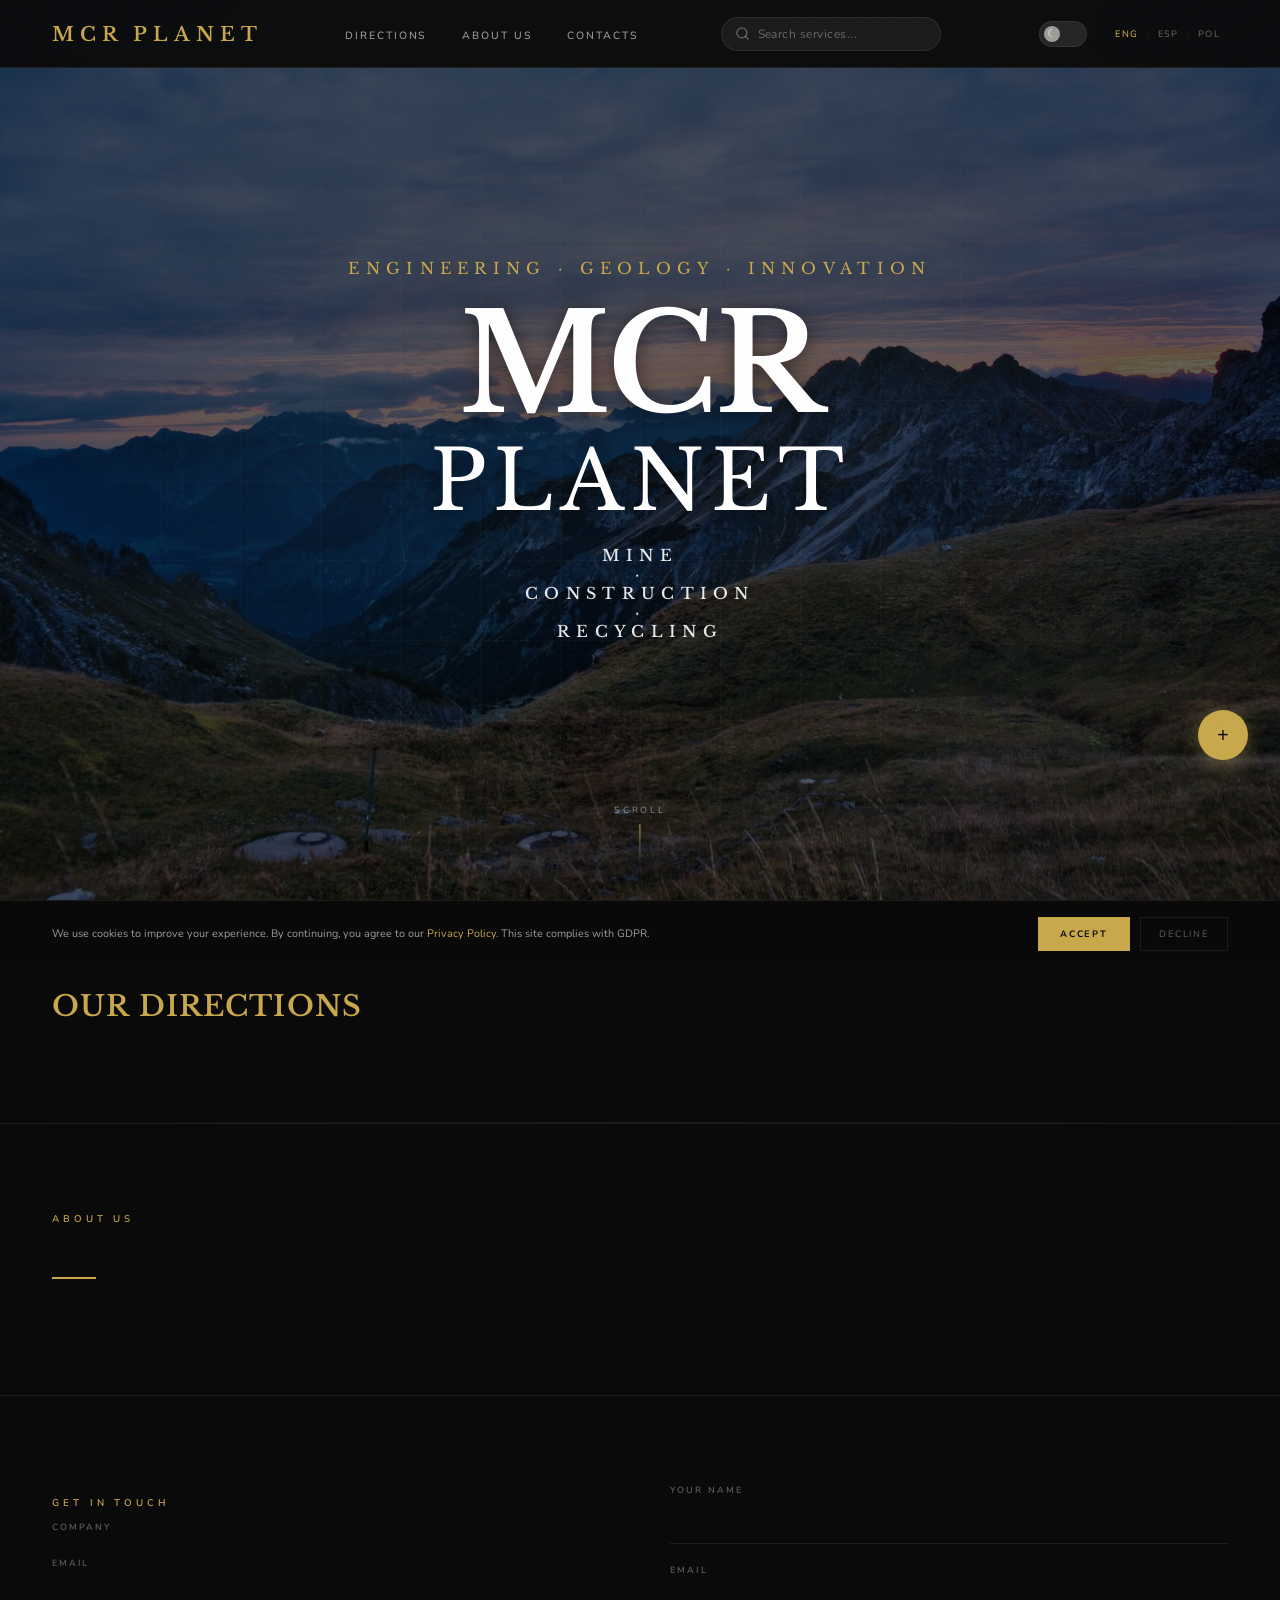
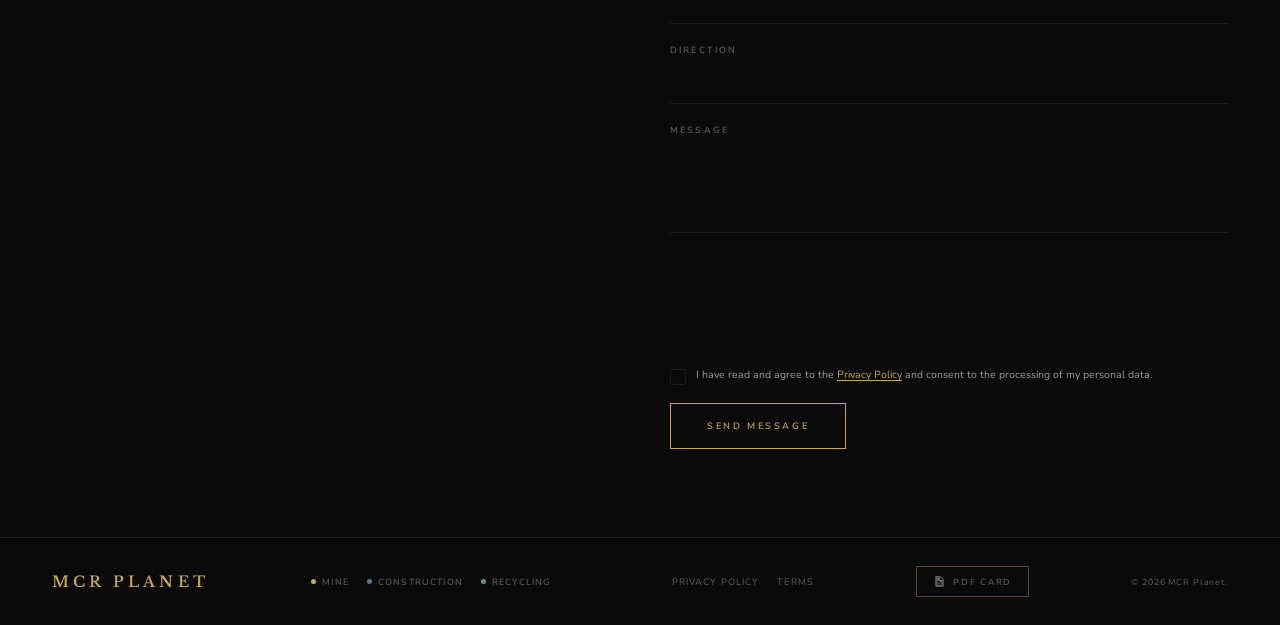
==== index.html @ 006f290e "Add files via upload" ====
<!DOCTYPE html>
<html lang="en">
<head>
<meta charset="UTF-8">
<meta http-equiv="Cache-Control" content="no-cache, no-store, must-revalidate">
<meta http-equiv="Pragma" content="no-cache">
<meta http-equiv="Expires" content="0">
<meta name="viewport" content="width=device-width, initial-scale=1.0, viewport-fit=cover">
<meta name="apple-mobile-web-app-capable" content="yes">
<meta name="apple-mobile-web-app-status-bar-style" content="black-translucent">
<title>MCR Planet</title>
<!-- Шрифты загружаются асинхронно — не блокируют рендер на iOS -->
<link rel="preconnect" href="https://fonts.googleapis.com">
<link rel="preconnect" href="https://fonts.gstatic.com" crossorigin>
<link href="https://fonts.googleapis.com/css2?family=Libre+Baskerville:ital,wght@0,400;0,700;1,400&family=Nunito:wght@300;400;500;600&display=swap" rel="stylesheet" media="print" onload="this.media='all'">
<noscript><link href="https://fonts.googleapis.com/css2?family=Libre+Baskerville:ital,wght@0,400;0,700;1,400&family=Nunito:wght@300;400;500;600&display=swap" rel="stylesheet"></noscript>
<link rel="stylesheet" href="assets/css/base.css">
<link rel="stylesheet" href="assets/css/layout.css">
<link rel="stylesheet" href="assets/css/components.css">
<link rel="stylesheet" href="assets/css/catalog.css">
<!-- EmailJS SDK -->
<script src="https://cdn.jsdelivr.net/npm/@emailjs/browser@4/dist/email.min.js"></script>
<!-- hCaptcha -->
<script src="https://js.hcaptcha.com/1/api.js?render=explicit" async defer></script>
<script>
  /* ════════════════════════════════════════
     EMAILJS — заполни значения после регистрации на emailjs.com
     ════════════════════════════════════════ */
  window.EMAILJS_PUBLIC_KEY  = "8s6hiRnhrL33lHgFf";
  window.EMAILJS_SERVICE_ID  = "service_dwvi4iv";
  window.EMAILJS_TEMPLATE_ID = "template_mfkvkrx";
  if (window.emailjs && window.EMAILJS_PUBLIC_KEY && window.EMAILJS_PUBLIC_KEY.indexOf("YOUR_") !== 0) {
    try { emailjs.init({ publicKey: window.EMAILJS_PUBLIC_KEY }); } catch(e) { console.warn("EmailJS init failed:", e); }
  }

  /* ════════════════════════════════════════
     hCAPTCHA — тестовый ключ (всегда успешен)
     После регистрации на hcaptcha.com замени на свой site key
     ════════════════════════════════════════ */
  window.HCAPTCHA_SITE_KEY = "699834fc-7bba-49e0-9f7c-8b72ee4e9332";

  /* ════════════════════════════════════════
     UMAMI ANALYTICS — заполни после регистрации на cloud.umami.is
     Бесплатный план: 10K просмотров/мес, без cookies, без баннера
     ════════════════════════════════════════ */
  window.UMAMI_WEBSITE_ID = "33d27c48-ad10-4633-a8d8-786235c047bb";
  window.UMAMI_SCRIPT_URL = "https://cloud.umami.is/script.js";
  (function(){
    if (window.UMAMI_WEBSITE_ID && window.UMAMI_WEBSITE_ID.indexOf("YOUR_") !== 0) {
      var sc = document.createElement('script');
      sc.defer = true;
      sc.src = window.UMAMI_SCRIPT_URL;
      sc.setAttribute('data-website-id', window.UMAMI_WEBSITE_ID);
      document.head.appendChild(sc);
    }
  })();
</script>
</head>
<body>

<div id="preloader">
  <div class="pre-letters">
    <span class="pre-letter">M</span>
    <span class="pre-letter">C</span>
    <span class="pre-letter">R</span>
  </div>
  <div class="pre-group">Planet</div>
  <div class="pre-bar"><div class="pre-bar-fill" id="pre-bar-fill"></div></div>
</div>
<div id="cur-dot"></div>
<div id="cur-ring"></div>
<div id="spbar"></div>
<div id="side-nav">
  <div class="sd act" data-t="overview"><span class="sd-lbl">Our Expertise</span></div>
  <div class="sd" data-t="sections"><span class="sd-lbl">Mine · Construction · Recycling</span></div>
  <div class="sd" data-t="about"><span class="sd-lbl">About Us</span></div>
</div>
<button id="btt" aria-label="Top">&#8593;</button>
<div id="toast">Copied!</div>
<div id="loading"><div class="loading-logo">MCR</div></div>

<nav>
  <a class="nav-logo" href="#top" onclick="goToTop(event)">MCR Planet</a>
  <ul class="nav-center">
    <li><a href="#overview" data-i18n="nav.directions">Directions</a></li>
    <li><a href="#about" data-i18n="nav.about">About Us</a></li>
    <li><a href="#contact" data-i18n="nav.contacts">Contacts</a></li>
  </ul>
  <div id="nav-search-wrap">
    <svg id="nav-search-icon" viewBox="0 0 24 24" fill="none" stroke="currentColor" stroke-width="2" stroke-linecap="round" stroke-linejoin="round"><circle cx="11" cy="11" r="8"/><line x1="21" y1="21" x2="16.65" y2="16.65"/></svg>
    <input id="nav-search-input" type="text" data-i18n-placeholder="ui.searchph" placeholder="Search services..." autocomplete="off" spellcheck="false">
    <button id="nav-search-clear" style="display:none">&#215;</button>
  </div>
  <div class="nav-right">
    <label class="theme-switch" title="Toggle theme">
      <input type="checkbox" id="themeCheckbox">
      <div class="theme-track"><div class="theme-thumb" id="themeThumb">&#9790;</div></div>
    </label>
    <div class="nav-lang">
      <button class="lang-btn active" id="btn-en">ENG</button>
      <span class="lang-sep">/</span>
      <button class="lang-btn" id="btn-es">ESP</button>
      <span class="lang-sep">/</span>
      <button class="lang-btn" id="btn-pl">POL</button>
    </div>
  </div>
  <button id="mob-search-btn" aria-label="Search">
    <svg viewBox="0 0 24 24" fill="none" stroke="currentColor" stroke-width="2.2" stroke-linecap="round" stroke-linejoin="round" width="18" height="18"><circle cx="11" cy="11" r="8"/><line x1="21" y1="21" x2="16.65" y2="16.65"/></svg>
  </button>
  <button class="burger" id="burger"><span></span><span></span><span></span></button>
</nav>

<!-- Мобильный поиск оверлей -->
<div id="mob-search-overlay">
  <svg viewBox="0 0 24 24" fill="none" stroke="currentColor" stroke-width="2" stroke-linecap="round" width="16" height="16"><circle cx="11" cy="11" r="8"/><line x1="21" y1="21" x2="16.65" y2="16.65"/></svg>
  <input id="mob-search-field" type="search" placeholder="Search..." autocomplete="off">
  <button id="mob-search-cancel">Cancel</button>
</div>
<div id="mob-search-results"></div>

<div class="mobile-nav" id="mobileNav">
  <a href="#overview" data-i18n="nav.directions">Directions</a>
  <a href="#about" data-i18n="nav.about">About Us</a>
  <a href="#contact" data-i18n="nav.contacts">Contacts</a>
  <div class="mobile-lang">
    <button id="mbtn-en" class="active">ENG</button>
    <button id="mbtn-es">ESP</button>
    <button id="mbtn-pl">POL</button>
  </div>
  <div class="mobile-theme">
    <span class="mobile-theme-label" id="mobileThemeLabel">Dark Mode</span>
    <label class="theme-switch">
      <input type="checkbox" id="mobileThemeCheckbox">
      <div class="theme-track"><div class="theme-thumb" id="mobileThemeThumb">&#9790;</div></div>
    </label>
  </div>
</div>

<div id="top"></div>
<section class="hero">
  <div class="hero-photo" style="background-image:url('media/hero-bg.jpg');"></div><div class="hero-bg"></div><div class="hero-grid"></div><div class="hero-tint" id="hero-tint"></div>
  <p class="hero-tagline" data-i18n="hero.tagline">Engineering &middot; Geology &middot; Innovation</p>
  <h1 class="hero-title">MCR<span class="hero-group">PLANET</span></h1>
  <p class="hero-sub" data-i18n="hero.sub">Mine<br>&middot;<br>Construction<br>&middot;<br>Recycling</p>
  <div class="hero-scroll"><span data-i18n="ui.scroll">Scroll</span><div class="scroll-line"></div></div>
</section>
<section class="overview" id="overview">
  <p class="section-label" data-i18n="ui.directions">Our Directions</p>
  <div class="div-grid" id="divGrid"></div>
</section>
<div class="sep"></div>
<section id="sections"><div id="sectionsContainer"></div>
<section class="about" id="about">
  <div class="about-inner">
    <div class="about-left">
      <p class="section-label" data-i18n="ui.about">About Us</p>
      <h2 class="section-title about-title-size" id="about-title"></h2>
      <div class="about-line"></div>
      <p class="about-text" id="about-p1"></p>
      <p class="about-text" id="about-p2"></p>
      <p class="about-text" id="about-p3"></p>
    </div>
    <div class="about-right" id="about-stats"></div>
  </div>
</section>
<section class="contact" id="contact">
  <div class="contact-inner">
    <div class="contact-info">
      <p class="section-label" data-i18n="ui.contact">Get in Touch</p>
      <h2 class="section-title" id="contact-title"></h2>
      <div class="c-detail"><div class="c-label" data-i18n="ui.company">Company</div><div class="c-val" id="c-company"></div></div>
      <div class="c-detail"><div class="c-label" data-i18n="ui.email">Email</div><div class="c-val" id="c-email"></div></div>

    </div>
    <div class="contact-form-wrap">
      <div class="contact-form">
        <div class="f-field"><label class="f-label" data-i18n="ui.fname">Your Name</label><input class="f-input" type="text" name="from_name" autocomplete="name"></div>
        <div class="f-field"><label class="f-label" data-i18n="ui.femail">Email</label><input class="f-input" type="email" name="from_email" autocomplete="email"></div>
        <div class="f-field"><label class="f-label" data-i18n="ui.fdir">Direction</label><input class="f-input" type="text" name="direction"></div>
        <div class="f-field"><label class="f-label" data-i18n="ui.fmsg">Message</label><textarea class="f-textarea" name="message"></textarea></div>
        <!-- Honeypot для ботов: скрыто стилями -->
        <div style="position:absolute;left:-9999px;width:1px;height:1px;overflow:hidden;" aria-hidden="true"><label>Leave this field empty<input type="text" name="website" tabindex="-1" autocomplete="off"></label></div>
        <!-- hCaptcha -->
        <div class="f-captcha"><div id="hcaptcha-container"></div></div>
        <!-- GDPR consent -->
        <label class="f-consent" id="f-consent-label">
          <input type="checkbox" id="f-consent-cb">
          <span data-i18n="ui.consent">I have read and agree to the <a href="pages/privacy.html" target="_blank">Privacy Policy</a> and consent to the processing of my personal data.</span>
        </label>
        <button class="f-btn" data-i18n="ui.fsend">Send Message</button>
      </div>
    </div>
  </div>
</section>
<footer>
  <div class="f-logo">MCR Planet</div>
  <div class="f-divs">
    <span class="f-div mine">Mine</span>
    <span class="f-div construction" data-i18n="div.construction">Construction</span>
    <span class="f-div recycling" data-i18n="div.recycling">Recycling</span>
  </div>
  <div class="f-legal" style="display:flex;gap:18px;font-family:'Nunito',sans-serif;font-size:.62rem;letter-spacing:.12em;text-transform:uppercase;">
    <a href="pages/privacy.html" data-i18n="footer.privacy" style="color:var(--text-3);text-decoration:none;transition:color .2s;" onmouseover="this.style.color='var(--gold)'" onmouseout="this.style.color='var(--text-3)'">Privacy Policy</a>
    <a href="pages/terms.html" data-i18n="footer.terms" style="color:var(--text-3);text-decoration:none;transition:color .2s;" onmouseover="this.style.color='var(--gold)'" onmouseout="this.style.color='var(--text-3)'">Terms</a>
  </div>
  <button class="pdf-btn" onclick="generatePDF()" title="Download contact card as PDF">
    <svg viewBox="0 0 24 24"><path d="M14 2H6a2 2 0 00-2 2v16a2 2 0 002 2h12a2 2 0 002-2V8l-6-6zm-1 1.5L18.5 9H13V3.5zM8 17h8v1.5H8V17zm0-3h8v1.5H8V14zm0-3h5v1.5H8V11z"/></svg>
    PDF Card
  </button>
  <div class="f-copy">&copy; 2026 MCR Planet.</div>
</footer>

<script src="assets/js/01-translations.js" defer></script>
<script src="assets/js/02-render.js" defer></script>
<script src="assets/js/03-search.js" defer></script>
<script src="assets/js/catalog-data.js" defer></script>
<script src="assets/js/04-catalog.js" defer></script>

<!-- ПОИСК оверлей -->
<div id="search-overlay">
  <div id="search-box">
    <input id="search-input" type="text" placeholder="Search services..." autocomplete="off">
    <div id="search-results"></div>
  </div>
</div>

<!-- ХЛЕБНЫЕ КРОШКИ -->
<div id="breadcrumb">
  <span class="bc-item bc-section-name" id="bc-section"></span>
  <span class="bc-sep">›</span>
  <span class="bc-item bc-current" id="bc-service"></span>
</div>

<!-- МОДАЛЬНОЕ ОКНО -->
<div id="modal-overlay">
  <div id="modal-box">
    <button id="modal-close">✕</button>
    <div id="modal-content">
      <div class="modal-tag" id="modal-tag"></div>
      <h2 class="modal-title" id="modal-title"></h2>
      <p class="modal-desc" id="modal-desc"></p>
      <ul class="modal-points" id="modal-points"></ul>
      <button class="modal-read-more" id="modal-read-more" data-i18n="ui.readmore">Read full section →</button>
    </div>
  </div>
</div>

<!-- COOKIE BANNER -->
<div id="cookie-banner">
  <div id="cookie-text">
    We use cookies to improve your experience. By continuing, you agree to our
    <a href="#">Privacy Policy</a>. This site complies with GDPR.
  </div>
  <div class="cookie-btns">
    <button class="cookie-accept" id="cookie-accept">Accept</button>
    <button class="cookie-decline" id="cookie-decline">Decline</button>
  </div>
</div>

<!-- СОЦСЕТИ + ЗВОНОК FAB -->
<div id="social-fab">
  <a class="fab-btn fab-li" id="fab-li" href="https://linkedin.com/company/YOUR_LINKEDIN" target="_blank" rel="noopener">
    <span class="fab-label">LinkedIn</span>
    <svg viewBox="0 0 24 24"><path d="M20.447 20.452h-3.554v-5.569c0-1.328-.027-3.037-1.852-3.037-1.853 0-2.136 1.445-2.136 2.939v5.667H9.351V9h3.414v1.561h.046c.477-.9 1.637-1.85 3.37-1.85 3.601 0 4.267 2.37 4.267 5.455v6.286zM5.337 7.433a2.062 2.062 0 01-2.063-2.065 2.064 2.064 0 112.063 2.065zm1.782 13.019H3.555V9h3.564v11.452zM22.225 0H1.771C.792 0 0 .774 0 1.729v20.542C0 23.227.792 24 1.771 24h20.451C23.2 24 24 23.227 24 22.271V1.729C24 .774 23.2 0 22.222 0h.003z"/></svg>
  </a>
  <a class="fab-btn fab-fb" id="fab-fb" href="https://facebook.com/YOUR_FACEBOOK" target="_blank" rel="noopener">
    <span class="fab-label">Facebook</span>
    <svg viewBox="0 0 24 24"><path d="M24 12.073c0-6.627-5.373-12-12-12s-12 5.373-12 12c0 5.99 4.388 10.954 10.125 11.854v-8.385H7.078v-3.47h3.047V9.43c0-3.007 1.792-4.669 4.533-4.669 1.312 0 2.686.235 2.686.235v2.953H15.83c-1.491 0-1.956.925-1.956 1.874v2.25h3.328l-.532 3.47h-2.796v8.385C19.612 23.027 24 18.062 24 12.073z"/></svg>
  </a>
  <a class="fab-btn fab-ig" id="fab-ig" href="https://instagram.com/YOUR_INSTAGRAM" target="_blank" rel="noopener">
    <span class="fab-label">Instagram</span>
    <svg viewBox="0 0 24 24"><path d="M12 2.163c3.204 0 3.584.012 4.85.07 3.252.148 4.771 1.691 4.919 4.919.058 1.265.069 1.645.069 4.849 0 3.205-.012 3.584-.069 4.849-.149 3.225-1.664 4.771-4.919 4.919-1.266.058-1.644.07-4.85.07-3.204 0-3.584-.012-4.849-.07-3.26-.149-4.771-1.699-4.919-4.92-.058-1.265-.07-1.644-.07-4.849 0-3.204.013-3.583.07-4.849.149-3.227 1.664-4.771 4.919-4.919 1.266-.057 1.645-.069 4.849-.069zM12 0C8.741 0 8.333.014 7.053.072 2.695.272.273 2.69.073 7.052.014 8.333 0 8.741 0 12c0 3.259.014 3.668.072 4.948.2 4.358 2.618 6.78 6.98 6.98C8.333 23.986 8.741 24 12 24c3.259 0 3.668-.014 4.948-.072 4.354-.2 6.782-2.618 6.979-6.98.059-1.28.073-1.689.073-4.948 0-3.259-.014-3.667-.072-4.947-.196-4.354-2.617-6.78-6.979-6.98C15.668.014 15.259 0 12 0zm0 5.838a6.162 6.162 0 100 12.324 6.162 6.162 0 000-12.324zM12 16a4 4 0 110-8 4 4 0 010 8zm6.406-11.845a1.44 1.44 0 100 2.881 1.44 1.44 0 000-2.881z"/></svg>
  </a>
  <button class="fab-toggle" id="fab-toggle">+</button>
</div>

<!-- КАТАЛОГ OVERLAY -->
<div id="catalog-overlay">
 <div class="cat-nav-bar">
    <!-- Лого — закрывает каталог и возвращает наверх -->
    <button class="nav-logo" id="cat-logo-btn" onclick="hideCatalog(); setTimeout(function(){ window.scrollTo(0,0); }, 50);">MCR Planet</button>
    <!-- Десктоп: тема + язык + Back -->
    <div class="cat-nav-right">
      <label class="theme-switch" title="Toggle theme" id="cat-theme-label">
        <input type="checkbox" id="cat-theme-cb" style="position:absolute;opacity:0;width:0;height:0;pointer-events:none;">
        <div class="theme-track"><div class="theme-thumb" id="cat-theme-thumb">&#9790;</div></div>
      </label>
      <div class="nav-lang">
        <button class="lang-btn" id="cat-btn-en">ENG</button>
        <span class="lang-sep">/</span>
        <button class="lang-btn" id="cat-btn-es">ESP</button>
        <span class="lang-sep">/</span>
        <button class="lang-btn" id="cat-btn-pl">POL</button>
      </div>
      <button class="cat-back-btn-nav" onclick="hideCatalog()">
        <svg width="14" height="14" viewBox="0 0 24 24" fill="none" stroke="currentColor" stroke-width="2" stroke-linecap="round"><path d="M19 12H5"/><polyline points="12 19 5 12 12 5"/></svg>
        Back
      </button>
    </div>
    <!-- Мобильный: лупа + бургер сгруппированы -->
    <div class="cat-nav-mobile-actions">
      <button id="cat-mob-search-btn" aria-label="Search" onclick="catOpenMobSearch()">
        <svg viewBox="0 0 24 24"><circle cx="11" cy="11" r="8"/><line x1="21" y1="21" x2="16.65" y2="16.65"/></svg>
      </button>
      <button class="burger" id="cat-burger"><span></span><span></span><span></span></button>
    </div>
  </div>

  <!-- Мобильный поиск каталога -->
  <div id="cat-mob-search-overlay">
    <svg viewBox="0 0 24 24" fill="none" stroke="currentColor" stroke-width="2" stroke-linecap="round" width="16" height="16"><circle cx="11" cy="11" r="8"/><line x1="21" y1="21" x2="16.65" y2="16.65"/></svg>
    <input id="cat-mob-search-field" type="search" placeholder="Search equipment..." autocomplete="off">
    <button id="cat-mob-search-cancel" onclick="catCloseMobSearch()">Cancel</button>
  </div>
  <div id="cat-mob-search-results"></div>
  <!-- Мобильное меню каталога — идентично mobileNav главной -->
  <div class="mobile-nav" id="catMobileNav">
  <div class="mobile-lang">
    <button id="cat-mbtn-en">ENG</button>
    <button id="cat-mbtn-es">ESP</button>
    <button id="cat-mbtn-pl">POL</button>
  </div>
  <div class="mobile-theme">
    <span class="mobile-theme-label" id="catMobileThemeLabel">Dark Mode</span>
    <label class="theme-switch">
      <input type="checkbox" id="catMobileThemeCheckbox">
      <div class="theme-track"><div class="theme-thumb" id="catMobileThemeThumb">&#9790;</div></div>
    </label>
  </div>
  <button id="cat-mob-back" onclick="hideCatalog();catCloseMenu();" style="margin-top:12px;background:none;border:1px solid var(--border);color:var(--text-2);font-family:'Nunito',sans-serif;font-size:.65rem;letter-spacing:.2em;text-transform:uppercase;padding:14px 28px;cursor:pointer;display:-webkit-inline-box;display:-webkit-inline-flex;display:inline-flex;-webkit-box-align:center;align-items:center;gap:8px;">
    <svg width="13" height="13" viewBox="0 0 24 24" fill="none" stroke="currentColor" stroke-width="2" stroke-linecap="round"><path d="M19 12H5"/><polyline points="12 19 5 12 12 5"/></svg>
    Back to MCR Planet
  </button>
</div>
  <!-- Мобильное меню каталога -->
  
  




<div class="cat-hero">
  <p class="cat-label">MCR Planet</p>
  <h1 class="cat-title">Equipment Catalogue</h1>
  <p class="cat-desc">Comprehensive supply of industrial equipment and processing technologies for mining waste reprocessing, recycling, and biofuel production. Select a category to explore our solutions.</p>
</div>

<div class="cat-filters">
  <button class="cat-filter active" data-filter="all">All Equipment</button>
  <button class="cat-filter" data-filter="mine">Mine Division</button>
  <button class="cat-filter" data-filter="recycling">Recycling Division</button>
</div>

<div id="cat-content"></div>

<footer class="cat-footer">
  <div class="cat-footer-logo">MCR Planet</div>
  <div class="cat-footer-copy">&copy; 2026 MCR Planet. info@mcrplanet.com</div>
</footer>



</div>
<button id="cat-back-btn" onclick="hideCatalog()">← Back</button>
<!-- КАТАЛОГ — МОДАЛЬНОЕ ОКНО КАРТОЧКИ -->
<div id="cat-modal-overlay">
  <div id="cat-modal-box">
    <button id="cat-modal-close">✕</button>
    <div class="cat-modal-img-placeholder" id="cat-modal-placeholder">MCR Planet · Equipment</div>
    <img id="cat-modal-img" src="" alt="">
    <div class="cat-modal-thumbs" id="cat-modal-thumbs"></div>
    <div id="cat-modal-content">
      <div class="cat-modal-div-tag" id="cat-modal-tag"></div>
      <h2 class="cat-modal-title" id="cat-modal-title"></h2>
      <p class="cat-modal-desc" id="cat-modal-desc"></p>
      <ul class="cat-modal-points" id="cat-modal-points"></ul>
      <div id="cat-modal-specs"></div>
      <div id="cat-modal-partner"></div>
      <button class="cat-modal-req" id="cat-modal-req">Request Information →</button>
    </div>
  </div>
</div>


</body>
</html>
---- assets/css/base.css ----
/* === BASE: variables, reset, theme, fonts === */
/* THEME VARIABLES */
:root {
  --gold:#c9a84c; --mine:#c9a84c; --construction:#4a7fa5; --recycling:#5a9e6f; --new:#7a7a7a;
  --nav-h:68px;
  --bg:#0a0a0a; --bg-nav:rgba(10,10,10,0.95); --surface:#121212;
  --text:#f0ede6; --text-2:rgba(240,237,230,0.65); --text-3:rgba(240,237,230,0.38);
  --border:rgba(240,237,230,0.08); --border-h:rgba(201,168,76,0.35); --card-h:rgba(240,237,230,0.02);
}
html.light {
  --bg:#f0ede6; --bg-nav:rgba(240,237,230,0.97); --surface:#e8e4dc;
  --text:#0d0d0d; --text-2:#1e1e1e; --text-3:#555555;
  --border:rgba(0,0,0,0.13); --border-h:rgba(201,168,76,0.6); --card-h:rgba(0,0,0,0.03);
}
*{margin:0;padding:0;box-sizing:border-box;-webkit-tap-highlight-color:transparent;}
html{font-size:16px;}
body{background:var(--bg);color:var(--text);font-family:'Nunito',sans-serif;font-weight:400;overflow-x:hidden;-webkit-font-smoothing:antialiased;-webkit-transition:background 0.3s,color 0.3s;transition:background 0.3s,color 0.3s;}

/* LOADING — используем display:none сразу после fade, не зависим от CSS переменных */
#loading{
  position:fixed;
  top:0;left:0;right:0;bottom:0;
  background:#0a0a0a;
  display:-webkit-box;display:-webkit-flex;display:flex;
  -webkit-box-align:center;-webkit-align-items:center;align-items:center;
  -webkit-box-pack:center;-webkit-justify-content:center;justify-content:center;
  z-index:9999;
  -webkit-transition:opacity 0.45s ease;transition:opacity 0.45s ease;
}
#loading.fade{opacity:0;pointer-events:none;}
.loading-logo{
  font-family:'Libre Baskerville',serif;
  font-size:2rem;font-weight:600;letter-spacing:.35em;
  color:#c9a84c;text-transform:uppercase;
  -webkit-animation:ldpulse 1.2s ease infinite;animation:ldpulse 1.2s ease infinite;
}
@-webkit-keyframes ldpulse{0%,100%{opacity:0.4}50%{opacity:1}}
@keyframes ldpulse{0%,100%{opacity:0.4}50%{opacity:1}}

/* NAV */
nav{
  position:fixed;top:0;left:0;right:0;z-index:200;
  display:-webkit-box;display:-webkit-flex;display:flex;
  -webkit-box-align:center;-webkit-align-items:center;align-items:center;
  -webkit-box-pack:justify;-webkit-justify-content:space-between;justify-content:space-between;
  height:var(--nav-h);padding:0 52px;
  background:var(--bg-nav);
  -webkit-backdrop-filter:blur(18px);backdrop-filter:blur(18px);
  border-bottom:1px solid var(--border);
}
.nav-logo{font-family:'Libre Baskerville',serif;font-size:1.3rem;font-weight:600;letter-spacing:.3em;color:var(--gold) !important;text-transform:uppercase;text-decoration:none;cursor:pointer;background:none;border:none;padding:0;}
.nav-center{display:-webkit-box;display:-webkit-flex;display:flex;list-style:none;}
.nav-center li{margin-right:36px;}
.nav-center li:last-child{margin-right:0;}
.nav-center a{color:var(--text-2);text-decoration:none;font-size:.7rem;letter-spacing:.18em;text-transform:uppercase;font-weight:500;-webkit-transition:color .25s;transition:color .25s;}
.nav-center a:hover{color:var(--gold);}
.nav-right{display:-webkit-box;display:-webkit-flex;display:flex;-webkit-box-align:center;-webkit-align-items:center;align-items:center;}
/* theme switch */
.theme-switch{position:relative;width:48px;height:26px;cursor:pointer;margin-right:20px;}
.theme-switch input{display:none;}
.theme-track{position:absolute;top:0;left:0;right:0;bottom:0;border-radius:13px;background:rgba(255,255,255,0.1);border:1px solid var(--border);-webkit-transition:background 0.35s,border-color 0.35s;transition:background 0.35s,border-color 0.35s;}
html.light .theme-track{background:rgba(201,168,76,0.18);border-color:rgba(201,168,76,0.5);}
.theme-thumb{position:absolute;top:4px;left:4px;width:16px;height:16px;border-radius:50%;display:-webkit-box;display:-webkit-flex;display:flex;-webkit-box-align:center;-webkit-align-items:center;align-items:center;-webkit-box-pack:center;-webkit-justify-content:center;justify-content:center;font-size:11px;line-height:1;background:rgba(240,237,230,0.6);-webkit-transition:-webkit-transform 0.35s cubic-bezier(0.34,1.56,0.64,1),background 0.35s;transition:transform 0.35s cubic-bezier(0.34,1.56,0.64,1),background 0.35s;}
html.light .theme-thumb{-webkit-transform:translateX(22px);transform:translateX(22px);background:var(--gold);color:#fff;}
/* lang */
.nav-lang{display:-webkit-box;display:-webkit-flex;display:flex;-webkit-box-align:center;-webkit-align-items:center;align-items:center;}
.lang-btn{cursor:pointer;padding:4px 8px;color:var(--text-3);border:none;background:none;font-family:'Nunito',sans-serif;font-size:.62rem;letter-spacing:.15em;text-transform:uppercase;font-weight:500;-webkit-transition:color .2s;transition:color .2s;}
.lang-btn:hover{color:var(--text);}
.lang-btn.active{color:var(--gold);}
.lang-sep{color:var(--border);font-size:.65rem;}
/* burger */
.burger{display:none;-webkit-flex-direction:column;flex-direction:column;cursor:pointer;padding:8px;background:none;border:none;}
.burger span{display:block;width:22px;height:1.5px;background:var(--text);margin-bottom:5px;-webkit-transition:all .3s;transition:all .3s;}
.burger span:last-child{margin-bottom:0;}
.burger.open span:first-child{-webkit-transform:translateY(6.5px) rotate(45deg);transform:translateY(6.5px) rotate(45deg);}
.burger.open span:nth-child(2){opacity:0;}
.burger.open span:last-child{-webkit-transform:translateY(-6.5px) rotate(-45deg);transform:translateY(-6.5px) rotate(-45deg);}
/* mobile nav */
.mobile-nav{display:none;position:fixed;top:var(--nav-h);left:0;right:0;bottom:0;z-index:190;background:var(--bg-nav);-webkit-backdrop-filter:blur(20px);backdrop-filter:blur(20px);-webkit-flex-direction:column;flex-direction:column;-webkit-box-align:center;-webkit-align-items:center;align-items:center;-webkit-box-pack:center;-webkit-justify-content:center;justify-content:center;-webkit-transform:translateX(100%);transform:translateX(100%);-webkit-transition:-webkit-transform .35s ease;transition:transform .35s ease;}
.mobile-nav.open{-webkit-transform:translateX(0);transform:translateX(0);}
.mobile-nav a{display:block;font-family:'Libre Baskerville',serif;font-size:clamp(1.6rem,6vw,2.2rem);font-weight:300;color:var(--text);text-decoration:none;letter-spacing:.04em;margin-bottom:28px;text-align:center;width:100%;padding:0 20px;box-sizing:border-box;line-height:1.25;}
.mobile-lang{display:-webkit-box;display:-webkit-flex;display:flex;}
.mobile-lang button{background:none;border:1px solid var(--border);color:var(--text-2);font-family:'Nunito',sans-serif;font-size:.65rem;letter-spacing:.2em;text-transform:uppercase;padding:8px 16px;cursor:pointer;font-weight:500;-webkit-transition:all .25s;transition:all .25s;margin-right:10px;}
.mobile-lang button:last-child{margin-right:0;}
.mobile-lang button.active{border-color:var(--gold);color:var(--gold);}
.mobile-theme{display:-webkit-box;display:-webkit-flex;display:flex;-webkit-box-align:center;-webkit-align-items:center;align-items:center;margin-top:24px;}
.mobile-theme-label{font-size:.62rem;letter-spacing:.2em;text-transform:uppercase;color:var(--text-3);font-weight:500;margin-right:12px;}

/* HERO */
.hero{height:100vh;min-height:600px;display:-webkit-box;display:-webkit-flex;display:flex;-webkit-flex-direction:column;flex-direction:column;-webkit-box-align:center;-webkit-align-items:center;align-items:center;-webkit-box-pack:center;-webkit-justify-content:center;justify-content:center;position:relative;text-align:center;overflow:hidden;padding:0 24px;}
.hero-photo{
  position:absolute;top:0;left:0;right:0;bottom:0;
  background-size:cover;
  background-position:center 35%;
}
/* Тёмный overlay — одинаков для обеих тем */
.hero-photo::after{
  content:'';
  position:absolute;top:0;left:0;right:0;bottom:0;
  background:rgba(0,0,0,0.62);
}
/* Hero ВСЕГДА тёмный — независимо от темы */
.hero{background:#080c08 !important;}
.hero-bg{position:absolute;top:0;left:0;right:0;bottom:0;background:radial-gradient(ellipse 80% 60% at 50% 30%,rgba(201,168,76,.08) 0%,transparent 70%),radial-gradient(ellipse 60% 80% at 80% 80%,rgba(74,127,165,.05) 0%,transparent 60%),radial-gradient(ellipse 50% 70% at 20% 70%,rgba(90,158,111,.04) 0%,transparent 60%);}
.hero-grid{position:absolute;top:0;left:0;right:0;bottom:0;background-image:linear-gradient(rgba(201,168,76,.04) 1px,transparent 1px),linear-gradient(90deg,rgba(201,168,76,.04) 1px,transparent 1px);background-size:80px 80px;-webkit-mask-image:radial-gradient(ellipse 80% 80% at 50% 50%,black 30%,transparent 80%);mask-image:radial-gradient(ellipse 80% 80% at 50% 50%,black 30%,transparent 80%);}
.hero-tagline{font-family:'Libre Baskerville',serif;font-size:1.05rem;letter-spacing:.4em;color:var(--gold);text-transform:uppercase;margin-bottom:22px;position:relative;-webkit-animation:fadeUp .9s ease both .2s;animation:fadeUp .9s ease both .2s;}
.hero-title{font-family:'Libre Baskerville',serif;font-size:9rem;font-weight:600;line-height:.95;color:#ffffff;text-shadow:0 2px 20px rgba(0,0,0,0.5);position:relative;-webkit-animation:fadeUp .9s ease both .4s;animation:fadeUp .9s ease both .4s;letter-spacing:-.02em;}
.hero-title .hero-group{font-size:5.5rem;font-weight:400;letter-spacing:.08em;display:block;color:#ffffff;margin-top:12px;}
@media(max-width:768px){.hero-title{font-size:6.5rem;}.hero-title .hero-group{font-size:4rem;}}
@media(max-width:420px){.hero-title{font-size:5.5rem;}.hero-title .hero-group{font-size:3.4rem;}}
.hero-title span{color:#ffffff;font-style:normal;}
---- assets/css/layout.css ----
/* === LAYOUT: nav, hero, sections, footer === */
.hero-sub{font-family:'Libre Baskerville',serif;margin-top:26px;font-size:1.05rem;letter-spacing:.4em;color:rgba(255,255,255,0.90);text-transform:uppercase;position:relative;-webkit-animation:fadeUp .9s ease both .6s;animation:fadeUp .9s ease both .6s;font-weight:500;text-align:center;width:100%;}
.hero-scroll{position:absolute;bottom:32px;left:50%;-webkit-transform:translateX(-50%);transform:translateX(-50%);display:-webkit-box;display:-webkit-flex;display:flex;-webkit-flex-direction:column;flex-direction:column;-webkit-box-align:center;-webkit-align-items:center;align-items:center;}
.hero-scroll span{font-size:.6rem;letter-spacing:.3em;color:rgba(255,255,255,0.5);text-transform:uppercase;margin-bottom:8px;}
.scroll-line{width:1px;height:44px;background:linear-gradient(to bottom,var(--gold),transparent);-webkit-animation:pulse 2s ease infinite;animation:pulse 2s ease infinite;}
@-webkit-keyframes pulse{0%,100%{opacity:.3}50%{opacity:1}}
@keyframes pulse{0%,100%{opacity:.3}50%{opacity:1}}
@-webkit-keyframes fadeUp{from{opacity:0;-webkit-transform:translateY(20px);transform:translateY(20px)}to{opacity:1;-webkit-transform:translateY(0);transform:translateY(0)}}
@keyframes fadeUp{from{opacity:0;transform:translateY(20px)}to{opacity:1;transform:translateY(0)}}

/* OVERVIEW */
.overview{padding:88px 52px;max-width:1400px;margin:0 auto;}
.section-label{font-size:.65rem;letter-spacing:.4em;color:var(--gold);text-transform:uppercase;margin-bottom:12px;font-weight:600;}
.overview .section-label{font-size:1.9rem;font-family:'Libre Baskerville',serif;font-weight:600;letter-spacing:.04em;margin-bottom:12px;}
.section-title{font-family:'Libre Baskerville',serif;font-size:3rem;font-weight:300;color:var(--text);margin-bottom:52px;line-height:1.1;}
@media(max-width:768px){.section-title{font-size:2rem;}}
/* grid — flex со старым fallback вместо gap */
.div-grid{display:-webkit-box;display:-webkit-flex;display:flex;-webkit-flex-wrap:wrap;flex-wrap:wrap;margin:-1px;}
.div-card{position:relative;padding:44px 36px;overflow:visible;border:1px solid var(--border);-webkit-transition:border-color .3s,-webkit-transform .35s cubic-bezier(.23,1,.32,1),box-shadow .35s;transition:border-color .3s,transform .35s cubic-bezier(.23,1,.32,1),box-shadow .35s;-webkit-box-flex:1;-webkit-flex:1 1 220px;flex:1 1 220px;min-height:460px;display:-webkit-box;display:-webkit-flex;display:flex;-webkit-flex-direction:column;flex-direction:column;margin:1px;}
.div-card::before{content:'';position:absolute;top:0;left:0;right:0;bottom:0;opacity:0;-webkit-transition:opacity .3s;transition:opacity .3s;pointer-events:none;}
[data-div="mine"]::before{background:linear-gradient(135deg,rgba(201,168,76,.09),transparent);border-radius:inherit;}
[data-div="construction"]::before{background:linear-gradient(135deg,rgba(74,127,165,.09),transparent);}
[data-div="recycling"]::before{background:linear-gradient(135deg,rgba(90,158,111,.09),transparent);}
[data-div="new"]::before{background:linear-gradient(135deg,rgba(122,122,122,.09),transparent);}
.div-card:hover::before{opacity:1;}
.div-card:hover{border-color:var(--border-h);-webkit-transform:translateY(-5px);transform:translateY(-5px);box-shadow:0 16px 44px rgba(0,0,0,.32);}html.light .div-card:hover{box-shadow:0 16px 44px rgba(0,0,0,.1);}
.div-dot{width:14px;height:14px;border-radius:50%;margin-bottom:22px;-webkit-flex-shrink:0;flex-shrink:0;}
[data-div="mine"] .div-dot{background:var(--mine);}
[data-div="construction"] .div-dot{background:var(--construction);}
[data-div="recycling"] .div-dot{background:var(--recycling);}
[data-div="new"] .div-dot{background:var(--new);}
.div-num{display:none;}
.div-name{font-family:'Libre Baskerville',serif;font-size:1.9rem;font-weight:600;color:var(--text);margin-bottom:20px;-webkit-transition:color .25s;transition:color .25s;line-height:1.1;}
[data-div="mine"]:hover .div-name{color:var(--mine);}
[data-div="construction"]:hover .div-name{color:var(--construction);}
[data-div="recycling"]:hover .div-name{color:var(--recycling);}
.div-services{list-style:none;-webkit-box-flex:1;-webkit-flex:1;flex:1;position:relative;z-index:2;}
.div-services li{font-size:.68rem;letter-spacing:.07em;color:var(--text-2);text-transform:uppercase;padding:10px 0;border-bottom:1px solid var(--border);display:-webkit-box;display:-webkit-flex;display:flex;-webkit-box-align:center;-webkit-align-items:center;align-items:center;cursor:pointer;font-weight:500;-webkit-transition:color .2s,padding-left .2s;transition:color .2s,padding-left .2s;-webkit-user-select:none;-moz-user-select:none;user-select:none;}
.div-services li:hover,.div-services li:active{color:var(--gold);padding-left:8px;}

/* SEP */
.sep{height:1px;background:linear-gradient(to right,transparent,var(--border),transparent);}

/* ACCORDION */
.div-section{border-top:1px solid var(--border);}
.div-section-header{display:-webkit-box;display:-webkit-flex;display:flex;-webkit-box-align:center;-webkit-align-items:center;align-items:center;padding:30px 52px;cursor:pointer;-webkit-user-select:none;-moz-user-select:none;user-select:none;-webkit-transition:background .2s;transition:background .2s;}
.div-section-header:hover{background:var(--card-h);}
.dsh-dot{width:14px;height:14px;border-radius:50%;-webkit-flex-shrink:0;flex-shrink:0;margin-right:16px;}
.dsh-dot.mine{background:var(--mine);}
.dsh-dot.construction{background:var(--construction);}
.dsh-dot.recycling{background:var(--recycling);}
.dsh-dot.new{background:var(--new);}
.dsh-num{display:none;}
.dsh-name{font-family:'Libre Baskerville',serif;font-size:2rem;font-weight:600;letter-spacing:.04em;-webkit-box-flex:1;-webkit-flex:1;flex:1;line-height:1;}
@media(max-width:768px){.dsh-name{font-size:1.5rem;}}
.dsh-name.mine{color:var(--mine);}
.dsh-name.construction{color:var(--construction);}
.dsh-name.recycling{color:var(--recycling);}
.dsh-name.new{color:var(--new);}
.dsh-arrow{width:36px;height:36px;-webkit-flex-shrink:0;flex-shrink:0;display:-webkit-box;display:-webkit-flex;display:flex;-webkit-box-align:center;-webkit-align-items:center;align-items:center;-webkit-box-pack:center;-webkit-justify-content:center;justify-content:center;border:1px solid var(--border);border-radius:50%;color:var(--text-3);-webkit-transition:border-color .25s,color .25s;transition:border-color .25s,color .25s;}
.dsh-arrow svg{display:block;-webkit-transition:-webkit-transform .38s cubic-bezier(.4,0,.2,1);transition:transform .38s cubic-bezier(.4,0,.2,1);}
.div-section-header:hover .dsh-arrow{border-color:var(--gold);color:var(--gold);}
.div-section.open .dsh-arrow svg{-webkit-transform:rotate(180deg);transform:rotate(180deg);}
.dsh-hint{padding:0 52px 22px;font-size:.6rem;letter-spacing:.18em;color:var(--text-3);text-transform:uppercase;line-height:2;}
.div-section-body{overflow:hidden;-webkit-transition:height .45s cubic-bezier(.4,0,.2,1);transition:height .45s cubic-bezier(.4,0,.2,1);background:transparent;}

/* SERVICE SECTION */
.svc-section{padding:56px 52px 72px;border-top:1px solid var(--border);}
.svc-inner{display:-webkit-box;display:-webkit-flex;display:flex;-webkit-box-align:start;-webkit-align-items:flex-start;align-items:flex-start;}
.svc-left{position:-webkit-sticky;position:sticky;top:88px;width:300px;min-width:300px;-webkit-flex-shrink:0;flex-shrink:0;margin-right:80px;}
.svc-tag{font-size:.6rem;letter-spacing:.35em;text-transform:uppercase;margin-bottom:8px;font-weight:600;}
.svc-tag.mine{color:var(--mine);}
.svc-tag.construction{color:var(--construction);}
.svc-tag.recycling{color:var(--recycling);}
.svc-tag.new{color:var(--new);}
.svc-num{font-family:'Libre Baskerville',serif;font-size:2.5rem;font-weight:300;color:var(--border);line-height:1;margin-bottom:8px;opacity:0.5;}
.svc-title{font-family:'Libre Baskerville',serif;font-size:2.2rem;font-weight:400;color:var(--text);line-height:1.2;margin-bottom:14px;}
@media(max-width:768px){.svc-title{font-size:1.7rem;}}
.svc-line{width:36px;height:2px;margin-bottom:20px;}
.svc-line.mine{background:var(--mine);}
.svc-line.construction{background:var(--construction);}
.svc-line.recycling{background:var(--recycling);}
.svc-line.new{background:var(--new);}
.svc-back{display:-webkit-inline-box;display:-webkit-inline-flex;display:inline-flex;-webkit-box-align:center;-webkit-align-items:center;align-items:center;margin-top:28px;font-size:.6rem;letter-spacing:.22em;text-transform:uppercase;color:var(--text-3);cursor:pointer;-webkit-transition:color .25s;transition:color .25s;background:none;border:none;font-family:'Nunito',sans-serif;padding:0;font-weight:500;}
.svc-back:hover,.svc-back:active{color:var(--gold);}
.svc-body{-webkit-box-flex:1;-webkit-flex:1;flex:1;}
.svc-desc{font-size:1rem;line-height:1.9;color:var(--text-2);margin-bottom:28px;font-weight:400;}
.svc-points{list-style:none;}
.svc-points li{display:-webkit-box;display:-webkit-flex;display:flex;-webkit-box-align:start;-webkit-align-items:flex-start;align-items:flex-start;padding:13px 0;border-bottom:1px solid var(--border);font-size:.92rem;color:var(--text-2);line-height:1.75;font-weight:400;}
.svc-points li::before{content:"\2014";-webkit-flex-shrink:0;flex-shrink:0;color:var(--gold);margin-right:14px;margin-top:1px;}

/* ABOUT */
.about{padding:88px 52px;border-top:1px solid var(--border);}
.about-inner{max-width:1200px;margin:0 auto;display:-webkit-box;display:-webkit-flex;display:flex;-webkit-box-align:start;-webkit-align-items:flex-start;align-items:flex-start;-webkit-flex-wrap:wrap;flex-wrap:wrap;}
.about-left{-webkit-box-flex:1;-webkit-flex:1 1 340px;flex:1 1 340px;margin-right:100px;}
.about-line{width:44px;height:2px;background:var(--gold);margin-bottom:28px;}
.about-text{font-size:.88rem;line-height:1.95;color:var(--text-2);margin-bottom:16px;font-weight:400;}
.about-text strong{color:var(--gold);font-weight:600;}
.about-right{-webkit-flex:0 0 280px;flex:0 0 280px;padding-top:64px;}
.stat{padding:20px 0;border-bottom:1px solid var(--border);}
.stat:first-child{border-top:1px solid var(--border);}
.stat-n{font-family:'Libre Baskerville',serif;font-size:2.6rem;font-weight:300;color:var(--gold);line-height:1;margin-bottom:4px;}
.stat-l{font-size:.62rem;letter-spacing:.2em;color:var(--text-3);text-transform:uppercase;font-weight:500;}

/* CONTACT */
.contact{padding:88px 52px;border-top:1px solid var(--border);}
.contact-inner{max-width:1200px;margin:0 auto;display:-webkit-box;display:-webkit-flex;display:flex;-webkit-flex-wrap:wrap;flex-wrap:wrap;}
.contact-info{-webkit-box-flex:1;-webkit-flex:1 1 280px;flex:1 1 280px;padding-top:12px;margin-right:100px;}
.contact-form-wrap{-webkit-box-flex:1;-webkit-flex:1 1 320px;flex:1 1 320px;}
.contact-form{display:-webkit-box;display:-webkit-flex;display:flex;-webkit-flex-direction:column;flex-direction:column;}
.f-field{display:-webkit-box;display:-webkit-flex;display:flex;-webkit-flex-direction:column;flex-direction:column;margin-bottom:20px;}
.f-label{font-size:.6rem;letter-spacing:.24em;color:var(--text-3);text-transform:uppercase;font-weight:600;margin-bottom:7px;}
.f-input,.f-textarea{background:transparent;border:none;border-bottom:1px solid var(--border);padding:11px 0;color:var(--text);font-family:'Nunito',sans-serif;font-size:.85rem;font-weight:400;outline:none;-webkit-transition:border-color .3s;transition:border-color .3s;-webkit-appearance:none;border-radius:0;}
.f-input:focus,.f-textarea:focus{border-color:var(--gold);}
.f-textarea{resize:none;height:90px;line-height:1.65;}
.f-btn{background:transparent;border:1px solid var(--gold);color:var(--gold);font-family:'Nunito',sans-serif;font-size:.62rem;letter-spacing:.28em;text-transform:uppercase;padding:16px 36px;cursor:pointer;font-weight:600;-webkit-transition:background .3s,color .3s;transition:background .3s,color .3s;-webkit-appearance:none;border-radius:0;-webkit-align-self:flex-start;align-self:flex-start;}
.f-btn:hover,.f-btn:active{background:var(--gold);color:var(--bg);}
.c-detail{margin-bottom:24px;}
.c-label{font-size:.6rem;letter-spacing:.22em;color:var(--text-3);text-transform:uppercase;margin-bottom:6px;font-weight:600;}
.c-val{font-family:'Libre Baskerville',serif;font-size:1.1rem;color:var(--text);}

/* FOOTER */
footer{padding:28px 52px;border-top:1px solid var(--border);display:-webkit-box;display:-webkit-flex;display:flex;-webkit-box-pack:justify;-webkit-justify-content:space-between;justify-content:space-between;-webkit-box-align:center;-webkit-align-items:center;align-items:center;-webkit-flex-wrap:wrap;flex-wrap:wrap;}
.f-logo{font-family:'Libre Baskerville',serif;font-size:1rem;font-weight:600;letter-spacing:.28em;color:var(--gold);text-transform:uppercase;}
.f-divs{display:-webkit-box;display:-webkit-flex;display:flex;-webkit-flex-wrap:wrap;flex-wrap:wrap;}
.f-div{font-size:.6rem;letter-spacing:.13em;color:var(--text-3);text-transform:uppercase;display:-webkit-box;display:-webkit-flex;display:flex;-webkit-box-align:center;-webkit-align-items:center;align-items:center;font-weight:500;margin-right:18px;}
.f-div::before{content:'';width:5px;height:5px;border-radius:50%;margin-right:6px;}
.f-div.mine::before{background:var(--mine);}
.f-div.construction::before{background:var(--construction);}
.f-div.recycling::before{background:var(--recycling);}
.f-copy{font-size:.58rem;letter-spacing:.1em;color:var(--text-3);}

/* RESPONSIVE */
@media(max-width:1100px){
  .div-card{-webkit-flex:1 1 calc(50% - 2px);flex:1 1 calc(50% - 2px);}
  .svc-inner{-webkit-flex-direction:column;flex-direction:column;}
  .svc-left{position:static;width:auto;min-width:0;margin-right:0;margin-bottom:32px;}
  .about-left{margin-right:0;margin-bottom:48px;}
  .about-right{padding-top:0;}
  .contact-info{margin-right:0;margin-bottom:48px;}
}
@media(max-width:768px){
  nav{padding:0 20px;}
  .nav-center,.nav-right{display:none;}
  .burger{display:-webkit-box;display:-webkit-flex;display:flex;}
  .mobile-nav{display:-webkit-box;display:-webkit-flex;display:flex;}
  .overview,.about,.contact{padding:60px 20px;}
  .div-section-header{padding:24px 20px;}
  .dsh-hint{padding:0 20px 16px;}
  .svc-section{padding:44px 20px 56px;}
  footer{padding:24px 20px;}
}
@media(max-width:520px){
  .div-card{-webkit-flex:1 1 100%;flex:1 1 100%;min-height:auto;}
  footer{-webkit-flex-direction:column;flex-direction:column;-webkit-box-align:start;-webkit-align-items:flex-start;align-items:flex-start;}
  .f-copy{margin-top:8px;}
}

/* ── PRELOADER ── */
#preloader{position:fixed;top:0;left:0;right:0;bottom:0;background:#0a0a0a;z-index:99999;display:-webkit-box;display:-webkit-flex;display:flex;-webkit-flex-direction:column;flex-direction:column;-webkit-box-align:center;-webkit-align-items:center;align-items:center;-webkit-box-pack:center;-webkit-justify-content:center;justify-content:center;-webkit-transition:opacity .6s ease;transition:opacity .6s ease;}
#preloader.exit{opacity:0;pointer-events:none;}
.pre-letters{display:-webkit-box;display:-webkit-flex;display:flex;overflow:hidden;}
.pre-letter{font-family:'Libre Baskerville',serif;font-size:clamp(3rem,10vw,7rem);font-weight:700;color:#c9a84c;letter-spacing:.15em;-webkit-transform:translateY(110%);transform:translateY(110%);opacity:0;display:inline-block;}
.pre-group{font-family:'Libre Baskerville',serif;font-size:clamp(1rem,3.5vw,2rem);font-weight:400;color:rgba(201,168,76,0.55);letter-spacing:.4em;text-transform:uppercase;margin-top:14px;opacity:0;-webkit-transform:translateY(10px);transform:translateY(10px);}
.pre-bar{width:120px;height:1px;background:rgba(201,168,76,0.2);margin-top:32px;position:relative;overflow:hidden;}
.pre-bar-fill{position:absolute;top:0;left:0;height:100%;background:var(--gold);width:0%;-webkit-transition:width .7s ease;transition:width .7s ease;}

/* ── CURSOR ── */
body{cursor:url('[data-uri]') 4 4, auto;}
@media(hover:none){body{cursor:auto;}}
#cur-dot{display:none;}
#cur-ring{display:none;}
#cur-dot.on,.cur-dot.on{opacity:1;}
#cur-ring.on{opacity:1;}
#cur-dot.click{width:5px;height:5px;}
#cur-ring.click{width:50px;height:50px;border-color:var(--gold);}


/* ── SCROLL PROGRESS ── */
#spbar{position:fixed;top:0;left:0;z-index:9999;height:2px;width:0%;background:linear-gradient(to right,var(--gold),rgba(201,168,76,.5));pointer-events:none;}

/* ── SIDE NAV ── */
#side-nav{position:fixed;right:22px;top:50%;-webkit-transform:translateY(-50%);transform:translateY(-50%);z-index:150;display:-webkit-box;display:-webkit-flex;display:flex;-webkit-flex-direction:column;flex-direction:column;opacity:0;-webkit-transition:opacity .3s;transition:opacity .3s;pointer-events:none;}
#side-nav.vis{opacity:1;pointer-events:all;}
.sd{width:7px;height:7px;border-radius:50%;background:rgba(201,168,76,.2);border:1px solid rgba(201,168,76,.35);cursor:pointer;margin-bottom:10px;-webkit-transition:all .25s;transition:all .25s;position:relative;}
.sd:hover,.sd.act{background:var(--gold);border-color:var(--gold);-webkit-transform:scale(1.4);transform:scale(1.4);}
.sd-lbl{position:absolute;right:14px;top:50%;-webkit-transform:translateY(-50%);transform:translateY(-50%);font-size:.55rem;letter-spacing:.14em;text-transform:uppercase;color:var(--gold);white-space:nowrap;background:var(--bg-nav);padding:3px 8px;border:1px solid var(--border);opacity:0;pointer-events:none;-webkit-transition:opacity .2s;transition:opacity .2s;font-family:'Nunito',sans-serif;}
.sd:hover .sd-lbl{opacity:1;}
@media(max-width:768px){#side-nav{display:none;}}

/* ── TOOLTIP ── */
.div-services li{position:relative;}
.svc-tip{position:absolute;left:0;right:0;top:auto;bottom:calc(100% + 6px);background:var(--bg-nav);border:1px solid var(--border);border-bottom:1px solid var(--gold);padding:16px 20px;width:100%;font-size:.88rem;line-height:1.75;color:var(--text-2);text-transform:none;letter-spacing:.02em;pointer-events:none;z-index:400;opacity:0;-webkit-transition:opacity .2s,-webkit-transform .2s;transition:opacity .2s,transform .2s;-webkit-transform:translateY(6px);transform:translateY(6px);-webkit-backdrop-filter:blur(12px);backdrop-filter:blur(12px);font-family:'Nunito',sans-serif;font-weight:400;}
.div-services li:hover .svc-tip,.div-services li:focus .svc-tip{opacity:1;-webkit-transform:translateY(0);transform:translateY(0);}
.svc-tip::before{display:none;}

@media(max-width:1100px){.svc-tip{display:none;}}

/* ── BACK TO TOP ── */
#btt{position:fixed;bottom:82px;right:32px;z-index:150;width:44px;height:44px;border-radius:50%;background:transparent;border:1px solid var(--gold);color:var(--gold);cursor:pointer;display:-webkit-box;display:-webkit-flex;display:flex;-webkit-box-align:center;-webkit-align-items:center;align-items:center;-webkit-box-pack:center;-webkit-justify-content:center;justify-content:center;font-size:1.1rem;opacity:0;pointer-events:none;-webkit-transition:all .3s;transition:all .3s;}
#btt.vis{opacity:1;pointer-events:all;}
#btt:hover{background:var(--gold);color:var(--bg);-webkit-transform:translateY(-3px);transform:translateY(-3px);}


/* ── FORM VALIDATION ── */
.f-input.ok,.f-textarea.ok{border-color:#5a9e6f;}
.f-input.err,.f-textarea.err{border-color:#c0392b;}
.f-msg{font-size:.58rem;letter-spacing:.08em;margin-top:3px;min-height:14px;font-family:'Nunito',sans-serif;}
.f-msg.ok{color:#5a9e6f;}
.f-msg.err{color:#c0392b;}

/* ── REVEAL ── */
.rv{opacity:0;-webkit-transform:translateY(28px);transform:translateY(28px);-webkit-transition:opacity .65s ease,-webkit-transform .65s ease;transition:opacity .65s ease,transform .65s ease;}
.rv.rvd{opacity:1;-webkit-transform:none;transform:none;}

/* ── MARQUEE ── */
.mq-wrap{overflow:hidden;border-top:1px solid var(--border);border-bottom:1px solid var(--border);padding:14px 0;}
.mq-track{display:-webkit-box;display:-webkit-flex;display:flex;width:-webkit-max-content;width:max-content;-webkit-animation:mq 30s linear infinite;animation:mq 30s linear infinite;}
.mq-track:hover{-webkit-animation-play-state:paused;animation-play-state:paused;}
@-webkit-keyframes mq{from{-webkit-transform:translateX(0);transform:translateX(0);}to{-webkit-transform:translateX(-50%);transform:translateX(-50%);}}
@keyframes mq{from{transform:translateX(0);}to{transform:translateX(-50%);}}
.mq-item{display:-webkit-inline-box;display:-webkit-inline-flex;display:inline-flex;-webkit-box-align:center;-webkit-align-items:center;align-items:center;padding:0 36px;font-size:.68rem;letter-spacing:.32em;text-transform:uppercase;color:var(--text-3);font-weight:500;white-space:nowrap;font-family:'Nunito',sans-serif;}
.mq-dot{color:var(--gold);margin:0 14px;font-size:.45rem;}

/* ── HIDE NAV ── */
nav{-webkit-transition:-webkit-transform .35s cubic-bezier(.4,0,.2,1),background .3s !important;transition:transform .35s cubic-bezier(.4,0,.2,1),background .3s !important;}
nav.hn{-webkit-transform:translateY(-100%);transform:translateY(-100%);}

/* ── LIFT CARDS ── */
.div-card{-webkit-transition:border-color .3s,-webkit-transform .3s cubic-bezier(.23,1,.32,1),box-shadow .3s !important;transition:border-color .3s,transform .3s cubic-bezier(.23,1,.32,1),box-shadow .3s !important;}
.div-card:hover{-webkit-transform:translateY(-5px);transform:translateY(-5px);box-shadow:0 14px 40px rgba(0,0,0,.35);}
html.light .div-card:hover{box-shadow:0 14px 40px rgba(0,0,0,.1);}

/* ── NOISE ── */
body::after{content:'';position:fixed;top:0;left:0;right:0;bottom:0;z-index:9997;pointer-events:none;opacity:.025;background-image:url("data:image/svg+xml,%3Csvg viewBox='0 0 200 200' xmlns='http://www.w3.org/2000/svg'%3E%3Cfilter id='n'%3E%3CfeTurbulence type='fractalNoise' baseFrequency='0.85' numOctaves='4' stitchTiles='stitch'/%3E%3C/filter%3E%3Crect width='100%25' height='100%25' filter='url(%23n)'/%3E%3C/svg%3E");background-size:180px 180px;}
html.light body::after{opacity:.016;}

/* ── TYPING ── */
.hero-tagline{min-height:1.3em;}
.tcur{display:inline-block;width:2px;height:.85em;background:var(--gold);margin-left:2px;vertical-align:middle;-webkit-animation:tblink .7s ease infinite;animation:tblink .7s ease infinite;}
@-webkit-keyframes tblink{0%,100%{opacity:1}50%{opacity:0}}
@keyframes tblink{0%,100%{opacity:1}50%{opacity:0}}

/* ── COPY CONTACTS ── */
.copy-val{cursor:pointer;display:-webkit-inline-box;display:-webkit-inline-flex;display:inline-flex;-webkit-box-align:center;-webkit-align-items:center;align-items:center;gap:6px;-webkit-transition:color .2s;transition:color .2s;}
.copy-val:hover{color:var(--gold);}
.copy-ic{font-size:.7rem;opacity:.4;-webkit-transition:opacity .2s;transition:opacity .2s;}
.copy-val:hover .copy-ic{opacity:1;}
#toast{position:fixed;bottom:86px;left:50%;-webkit-transform:translateX(-50%) translateY(16px);transform:translateX(-50%) translateY(16px);background:var(--gold);color:var(--bg);font-size:.68rem;letter-spacing:.14em;text-transform:uppercase;font-weight:600;padding:9px 22px;opacity:0;pointer-events:none;z-index:500;-webkit-transition:opacity .25s,-webkit-transform .25s;transition:opacity .25s,transform .25s;white-space:nowrap;font-family:'Nunito',sans-serif;}
#toast.show{opacity:1;-webkit-transform:translateX(-50%) translateY(0);transform:translateX(-50%) translateY(0);}

/* ── MAGNETIC ── */
.f-btn,#btt{-webkit-transition:-webkit-transform .2s cubic-bezier(.23,1,.32,1),background .3s,color .3s,border-color .3s !important;transition:transform .2s cubic-bezier(.23,1,.32,1),background .3s,color .3s,border-color .3s !important;}


/* ══ 1. ПОИСК ══ */
#nav-search-wrap{
  display:-webkit-box;display:-webkit-flex;display:flex;
  -webkit-box-align:center;-webkit-align-items:center;align-items:center;
  position:relative;margin-right:16px;
}
#nav-search-wrap svg#nav-search-icon{
  position:absolute;left:14px;width:15px;height:15px;
  stroke:var(--text-3);pointer-events:none;flex-shrink:0;
  -webkit-transition:stroke .2s;transition:stroke .2s;
}
#nav-search-input{
  background:rgba(255,255,255,0.06);
  border:1px solid var(--border);
  border-radius:20px;
  padding:8px 34px 8px 36px;
  width:220px;
  color:var(--text);
  font-family:'Nunito',sans-serif;
  font-size:.82rem;
  letter-spacing:.04em;
  outline:none;
  -webkit-transition:width .35s cubic-bezier(.4,0,.2,1),background .25s,border-color .25s;
  transition:width .35s cubic-bezier(.4,0,.2,1),background .25s,border-color .25s;
  -webkit-appearance:none;
}
html.light #nav-search-input{background:rgba(0,0,0,0.05);}
#nav-search-input:focus{
  width:280px;
  background:rgba(255,255,255,0.09);
  border-color:rgba(201,168,76,0.5);
}
html.light #nav-search-input:focus{background:rgba(0,0,0,0.07);}
#nav-search-input::placeholder{color:var(--text-3);font-size:.8rem;}
#nav-search-wrap:focus-within svg#nav-search-icon{stroke:var(--gold);}
#nav-search-clear{
  position:absolute;right:10px;
  background:none;border:none;cursor:pointer;
---- assets/css/components.css ----
/* === COMPONENTS: forms, cards, buttons, modals === */
  color:var(--text-3);font-size:.9rem;line-height:1;padding:2px 4px;
  -webkit-transition:color .2s;transition:color .2s;
}
#nav-search-clear:hover{color:var(--text);}
/* Дропдаун результатов под полем */
#nav-search-dropdown{
  position:absolute;top:calc(100% + 10px);right:0;
  width:320px;
  background:var(--bg-nav);
  border:1px solid var(--border);
  border-top:2px solid var(--gold);
  -webkit-backdrop-filter:blur(16px);backdrop-filter:blur(16px);
  box-shadow:0 12px 40px rgba(0,0,0,.25);
  max-height:360px;overflow-y:auto;
  z-index:500;
  display:none;
}
#nav-search-dropdown.open{display:block;}
@media(max-width:1100px){
  #nav-search-input{width:140px;}
  #nav-search-input:focus{width:180px;}
}
@media(max-width:768px){#nav-search-wrap{display:none;}}
/* ══ 1. ПОИСК ══ */
#search-btn{position:relative;background:none;border:none;cursor:pointer;padding:4px 8px;color:var(--text-3);-webkit-transition:color .2s;transition:color .2s;display:-webkit-box;display:-webkit-flex;display:flex;-webkit-box-align:center;-webkit-align-items:center;align-items:center;}
#search-btn:hover{color:var(--gold);}
#search-btn svg{width:16px;height:16px;stroke:currentColor;fill:none;stroke-width:2;stroke-linecap:round;stroke-linejoin:round;}
#search-overlay{position:fixed;inset:0;z-index:500;display:-webkit-box;display:-webkit-flex;display:flex;-webkit-box-align:start;-webkit-align-items:flex-start;align-items:flex-start;-webkit-box-pack:center;-webkit-justify-content:center;justify-content:center;padding-top:120px;background:rgba(0,0,0,0.75);-webkit-backdrop-filter:blur(12px);backdrop-filter:blur(12px);opacity:0;pointer-events:none;-webkit-transition:opacity .3s;transition:opacity .3s;}
#search-overlay.open{opacity:1;pointer-events:all;}
#search-box{width:min(600px,90vw);background:var(--bg-nav);border:1px solid var(--border);border-bottom:2px solid var(--gold);padding:0;}
#search-input{width:100%;background:transparent;border:none;outline:none;padding:20px 24px;font-family:'Libre Baskerville',serif;font-size:1.2rem;color:var(--text);letter-spacing:.02em;}
#search-input::placeholder{color:var(--text-3);}
#search-results{max-height:400px;overflow-y:auto;}
.search-item{padding:14px 24px;cursor:pointer;border-top:1px solid var(--border);display:-webkit-box;display:-webkit-flex;display:flex;-webkit-box-align:center;-webkit-align-items:center;align-items:center;gap:12px;-webkit-transition:background .15s;transition:background .15s;}
.search-item:hover,.search-item:active{background:rgba(201,168,76,.08);}
.search-item-tag{font-size:.55rem;letter-spacing:.2em;text-transform:uppercase;color:var(--gold);font-family:'Nunito',sans-serif;font-weight:600;min-width:80px;}
.search-item-name{font-size:.8rem;color:var(--text);font-family:'Nunito',sans-serif;}
.search-empty{padding:24px;text-align:center;color:var(--text-3);font-size:.75rem;font-family:'Nunito',sans-serif;}

/* ══ 2. ХЛЕБНЫЕ КРОШКИ ══ */
#breadcrumb{
  position:fixed;top:calc(var(--nav-h) + 14px);right:52px;left:auto;z-index:150;
  display:-webkit-box;display:-webkit-flex;display:flex;
  -webkit-box-align:center;-webkit-align-items:center;align-items:center;
  gap:7px;opacity:0;pointer-events:none;
  -webkit-transition:opacity .4s,-webkit-transform .4s;
  transition:opacity .4s,transform .4s;
  -webkit-transform:translateY(-6px);transform:translateY(-6px);
}
#breadcrumb.show{opacity:1;-webkit-transform:translateY(0);transform:translateY(0);}
.bc-item{font-size:.58rem;letter-spacing:.18em;text-transform:uppercase;color:var(--text-3);font-family:'Nunito',sans-serif;font-weight:600;}
.bc-sep{font-size:.5rem;color:var(--text-3);opacity:.5;}
.bc-current{font-weight:700;letter-spacing:.14em;}
/* Цвета по разделу */
#breadcrumb.div-mine     .bc-section-name,
#breadcrumb.div-mine     .bc-current{color:var(--mine);}
#breadcrumb.div-mine     .bc-sep{color:var(--mine);}
#breadcrumb.div-construction .bc-section-name,
#breadcrumb.div-construction .bc-current{color:var(--construction);}
#breadcrumb.div-construction .bc-sep{color:var(--construction);}
#breadcrumb.div-recycling .bc-section-name,
#breadcrumb.div-recycling .bc-current{color:var(--recycling);}
#breadcrumb.div-recycling .bc-sep{color:var(--recycling);}
@media(max-width:768px){#breadcrumb{right:16px;top:calc(var(--nav-h) + 10px);}}
#breadcrumb.show{opacity:1;}
.bc-item{font-size:.58rem;letter-spacing:.15em;text-transform:uppercase;color:var(--text-3);font-family:'Nunito',sans-serif;}
.bc-sep{color:var(--gold);font-size:.5rem;}
.bc-current{color:var(--gold);}
@media(max-width:768px){#breadcrumb{display:none;}}



/* ══ 4. МОДАЛЬНОЕ ОКНО ══ */
#modal-overlay{position:fixed;inset:0;z-index:600;display:-webkit-box;display:-webkit-flex;display:flex;-webkit-box-align:center;-webkit-align-items:center;align-items:center;-webkit-box-pack:center;-webkit-justify-content:center;justify-content:center;background:rgba(0,0,0,0.8);-webkit-backdrop-filter:blur(16px);backdrop-filter:blur(16px);opacity:0;pointer-events:none;-webkit-transition:opacity .3s;transition:opacity .3s;padding:20px;}
#modal-overlay.open{opacity:1;pointer-events:all;}
#modal-box{background:var(--bg-nav);border:1px solid var(--border);border-top:2px solid var(--gold);max-width:580px;width:100%;max-height:80vh;overflow-y:auto;position:relative;-webkit-transform:translateY(20px);transform:translateY(20px);-webkit-transition:-webkit-transform .3s;transition:transform .3s;}
#modal-overlay.open #modal-box{-webkit-transform:translateY(0);transform:translateY(0);}
#modal-close{position:absolute;top:16px;right:16px;background:none;border:none;color:var(--text-3);cursor:pointer;font-size:1.2rem;line-height:1;padding:4px 8px;-webkit-transition:color .2s;transition:color .2s;}
#modal-close:hover{color:var(--gold);}
#modal-content{padding:40px 36px 36px;}
.modal-tag{font-size:.58rem;letter-spacing:.3em;text-transform:uppercase;color:var(--gold);font-family:'Nunito',sans-serif;font-weight:600;margin-bottom:10px;}
.modal-title{font-family:'Libre Baskerville',serif;font-size:1.6rem;font-weight:700;color:var(--text);margin-bottom:20px;line-height:1.2;}
.modal-desc{font-size:.82rem;line-height:1.9;color:var(--text-2);margin-bottom:24px;font-family:'Nunito',sans-serif;}
.modal-points{list-style:none;margin-bottom:28px;}
.modal-points li{display:-webkit-box;display:-webkit-flex;display:flex;gap:10px;padding:9px 0;border-bottom:1px solid var(--border);font-size:.75rem;color:var(--text-2);font-family:'Nunito',sans-serif;}
.modal-points li::before{content:'—';color:var(--gold);flex-shrink:0;}
.modal-read-more{display:-webkit-inline-box;display:-webkit-inline-flex;display:inline-flex;-webkit-box-align:center;-webkit-align-items:center;align-items:center;gap:8px;background:transparent;border:1px solid var(--gold);color:var(--gold);font-family:'Nunito',sans-serif;font-size:.62rem;letter-spacing:.25em;text-transform:uppercase;font-weight:600;padding:13px 28px;cursor:pointer;-webkit-transition:background .3s,color .3s;transition:background .3s,color .3s;}
.modal-read-more:hover{background:var(--gold);color:var(--bg);}

/* ══ 5. COOKIE BANNER ══ */
#cookie-banner{position:fixed;bottom:0;left:0;right:0;z-index:400;background:var(--bg-nav);border-top:1px solid var(--border);padding:16px 52px;display:-webkit-box;display:-webkit-flex;display:flex;-webkit-box-align:center;-webkit-align-items:center;align-items:center;gap:20px;-webkit-flex-wrap:wrap;flex-wrap:wrap;-webkit-transform:translateY(100%);transform:translateY(100%);-webkit-transition:-webkit-transform .4s ease;transition:transform .4s ease;-webkit-backdrop-filter:blur(16px);backdrop-filter:blur(16px);}
#cookie-banner.show{-webkit-transform:translateY(0);transform:translateY(0);}
#cookie-text{font-size:.72rem;line-height:1.6;color:var(--text-2);font-family:'Nunito',sans-serif;-webkit-box-flex:1;-webkit-flex:1 1 300px;flex:1 1 300px;}
#cookie-text a{color:var(--gold);text-decoration:none;}
.cookie-btns{display:-webkit-box;display:-webkit-flex;display:flex;gap:10px;flex-shrink:0;}
.cookie-accept{background:var(--gold);color:var(--bg);border:none;font-family:'Nunito',sans-serif;font-size:.62rem;letter-spacing:.2em;text-transform:uppercase;font-weight:700;padding:10px 22px;cursor:pointer;-webkit-transition:opacity .2s;transition:opacity .2s;}
.cookie-accept:hover{opacity:.85;}
.cookie-decline{background:transparent;color:var(--text-3);border:1px solid var(--border);font-family:'Nunito',sans-serif;font-size:.62rem;letter-spacing:.2em;text-transform:uppercase;padding:10px 18px;cursor:pointer;-webkit-transition:color .2s,border-color .2s;transition:color .2s,border-color .2s;}
.cookie-decline:hover{color:var(--text);border-color:var(--text-3);}
@media(max-width:768px){#cookie-banner{padding:16px 20px;}}

/* ══ 6. ПЛАВАЮЩИЕ СОЦСЕТИ + ЗВОНОК ══ */
#social-fab{position:fixed;bottom:140px;right:32px;z-index:150;display:-webkit-box;display:-webkit-flex;display:flex;-webkit-flex-direction:column;flex-direction:column;-webkit-box-align:center;-webkit-align-items:center;align-items:center;gap:10px;}
.fab-btn{width:46px;height:46px;border-radius:50%;display:-webkit-box;display:-webkit-flex;display:flex;-webkit-box-align:center;-webkit-align-items:center;align-items:center;-webkit-box-pack:center;-webkit-justify-content:center;justify-content:center;cursor:pointer;border:none;-webkit-transition:-webkit-transform .3s cubic-bezier(.34,1.56,.64,1),opacity .3s,box-shadow .3s;transition:transform .3s cubic-bezier(.34,1.56,.64,1),opacity .3s,box-shadow .3s;opacity:0;-webkit-transform:scale(0) translateY(10px);transform:scale(0) translateY(10px);}
.fab-btn:hover{-webkit-transform:scale(1.12) !important;transform:scale(1.12) !important;}
.fab-btn.show{opacity:1;-webkit-transform:scale(1) translateY(0);transform:scale(1) translateY(0);}
.fab-call{background:#25D366;box-shadow:0 4px 16px rgba(37,211,102,.35);}
.fab-fb{background:#1877F2;box-shadow:0 4px 16px rgba(24,119,242,.35);}
.fab-li{background:#0A66C2;box-shadow:0 4px 16px rgba(10,102,194,.35);}
.fab-ig{background:linear-gradient(45deg,#f09433,#e6683c,#dc2743,#cc2366,#bc1888);box-shadow:0 4px 16px rgba(220,39,67,.35);}
.fab-toggle{width:50px;height:50px;background:var(--gold);color:var(--bg);border-radius:50%;display:-webkit-box;display:-webkit-flex;display:flex;-webkit-box-align:center;-webkit-align-items:center;align-items:center;-webkit-box-pack:center;-webkit-justify-content:center;justify-content:center;cursor:pointer;border:none;box-shadow:0 4px 20px rgba(201,168,76,.4);-webkit-transition:-webkit-transform .3s,box-shadow .2s;transition:transform .3s,box-shadow .2s;font-size:1.3rem;}
.fab-toggle:hover{box-shadow:0 6px 28px rgba(201,168,76,.55);}
.fab-toggle.open{-webkit-transform:rotate(45deg);transform:rotate(45deg);}
.fab-label{position:absolute;right:58px;background:var(--bg-nav);color:var(--text);font-size:.6rem;letter-spacing:.12em;text-transform:uppercase;padding:4px 10px;border:1px solid var(--border);white-space:nowrap;opacity:0;pointer-events:none;-webkit-transition:opacity .2s;transition:opacity .2s;font-family:'Nunito',sans-serif;}
.fab-btn:hover .fab-label{opacity:1;}
.fab-btn svg{width:22px;height:22px;fill:#fff;}



/* ══ SMOOTH SECTION COLOR TRANSITIONS ══ */
.hero-tint {
  position:absolute;top:0;left:0;right:0;bottom:0;
  pointer-events:none;z-index:3;
  opacity:0;
  -webkit-transition:background 1.4s ease, opacity 1.4s ease;
  transition:background 1.4s ease, opacity 1.4s ease;
}
.hero-tint.mine         { background:radial-gradient(ellipse 90% 70% at 50% 100%, rgba(201,168,76,0.22) 0%, rgba(201,168,76,0.06) 50%, transparent 75%); }
.hero-tint.construction { background:radial-gradient(ellipse 90% 70% at 50% 100%, rgba(74,127,165,0.22) 0%, rgba(74,127,165,0.06) 50%, transparent 75%); }
.hero-tint.recycling    { background:radial-gradient(ellipse 90% 70% at 50% 100%, rgba(90,158,111,0.22) 0%, rgba(90,158,111,0.06) 50%, transparent 75%); }
.hero-tint.new          { background:radial-gradient(ellipse 90% 70% at 50% 100%, rgba(122,122,122,0.14) 0%, rgba(122,122,122,0.04) 50%, transparent 75%); }


/* ══ PDF ВИЗИТКА ══ */
.pdf-btn {
  display:-webkit-inline-box;display:-webkit-inline-flex;display:inline-flex;
  -webkit-box-align:center;-webkit-align-items:center;align-items:center;
  gap:7px;
  background:transparent;
  border:1px solid rgba(201,168,76,0.4);
  color:var(--text-3);
  font-family:'Nunito',sans-serif;
  font-size:.58rem;letter-spacing:.2em;text-transform:uppercase;font-weight:600;
  padding:8px 16px;cursor:pointer;
  -webkit-transition:border-color .25s,color .25s;
  transition:border-color .25s,color .25s;
}
.pdf-btn:hover{border-color:var(--gold);color:var(--gold);}
.pdf-btn svg{width:13px;height:13px;fill:currentColor;flex-shrink:0;}


/* ══ МОБИЛЬНАЯ ЛУПА В НАВБАРЕ ══ */
#mob-search-btn {
  display:none;
  background:none;border:none;
  color:var(--text-2);
  cursor:pointer;
  padding:6px;
  -webkit-transition:color .2s;transition:color .2s;
  -webkit-box-align:center;-webkit-align-items:center;align-items:center;
  -webkit-box-pack:center;-webkit-justify-content:center;justify-content:center;
}
#mob-search-btn:hover,#mob-search-btn:active{color:var(--gold);}
@media(max-width:768px){
  #mob-search-btn{display:-webkit-box;display:-webkit-flex;display:flex;}
  #nav-search-wrap{display:none !important;}
}

/* ══ МОБИЛЬНЫЙ ПОИСК ОВЕРЛЕЙ ══ */
#mob-search-overlay {
  position:fixed;top:0;left:0;right:0;z-index:250;
  background:var(--bg-nav);
  -webkit-backdrop-filter:blur(18px);backdrop-filter:blur(18px);
  border-bottom:1px solid var(--border);
  padding:0 16px;
  height:var(--nav-h);
  display:-webkit-box;display:-webkit-flex;display:flex;
  -webkit-box-align:center;-webkit-align-items:center;align-items:center;
  gap:10px;
  -webkit-transform:translateY(-100%);transform:translateY(-100%);
  -webkit-transition:-webkit-transform .3s ease;transition:transform .3s ease;
}
#mob-search-overlay.open{-webkit-transform:translateY(0);transform:translateY(0);}
#mob-search-field {
  -webkit-box-flex:1;-webkit-flex:1;flex:1;
  background:transparent;border:none;outline:none;
  color:var(--text);font-family:'Nunito',sans-serif;
  font-size:.85rem;letter-spacing:.04em;
  -webkit-appearance:none;
}
#mob-search-field::placeholder{color:var(--text-3);}
#mob-search-cancel {
  background:none;border:none;color:var(--text-3);
  font-family:'Nunito',sans-serif;font-size:.65rem;
  letter-spacing:.15em;text-transform:uppercase;
  cursor:pointer;padding:4px;flex-shrink:0;
  -webkit-transition:color .2s;transition:color .2s;
}
#mob-search-cancel:hover{color:var(--gold);}
#mob-search-results {
  position:fixed;
  top:var(--nav-h);left:0;right:0;
  background:var(--bg-nav);
  -webkit-backdrop-filter:blur(18px);backdrop-filter:blur(18px);
  border-bottom:2px solid var(--gold);
  max-height:55vh;overflow-y:auto;
  z-index:249;
  display:none;
}
#mob-search-results.open{display:block;}


@media(max-width:768px){
  #btt{bottom:20px;right:20px;width:40px;height:40px;font-size:1rem;}
  #social-fab{bottom:74px;right:20px;gap:8px;}
  .fab-toggle{width:44px;height:44px;}
  .fab-btn{width:40px;height:40px;}
}


/* Nav logo: белый на Hero, золотой при скролле */

.about-title-size{font-size:2.2rem !important;line-height:1.3;}
#contact-title{display:none;}
@media(max-width:768px){#contact-title{font-size:2.4rem;}}

/* ══ КНОПКА КАТАЛОГА ══ */
.catalog-btn {
  display:-webkit-inline-box;display:-webkit-inline-flex;display:inline-flex;
  -webkit-box-align:center;-webkit-align-items:center;align-items:center;
  gap:8px;
  background:transparent;
  border:1px solid var(--gold);
  color:var(--gold);
  font-family:'Nunito',sans-serif;
  font-size:.62rem;letter-spacing:.22em;text-transform:uppercase;font-weight:600;
  padding:10px 20px;
  cursor:pointer;
  margin-top:24px;
  text-decoration:none;
  -webkit-transition:background .3s,color .3s;transition:background .3s,color .3s;
  -webkit-align-self:flex-start;align-self:flex-start;
}
.catalog-btn:hover,.catalog-btn:active{background:var(--gold);color:var(--bg);}
.catalog-btn svg{width:14px;height:14px;fill:currentColor;flex-shrink:0;}


/* Кнопка каталога в карточке — снизу по центру */
.catalog-card-btn {
  display:block;
  width:100%;
  text-align:center;
  margin-top:20px;
  padding:12px 16px;
  border:1px solid rgba(201,168,76,0.45);
  color:var(--gold);
  background:transparent;
  font-family:'Nunito',sans-serif;
  font-size:.62rem;letter-spacing:.22em;text-transform:uppercase;font-weight:600;
  cursor:pointer;
  -webkit-transition:background .25s,color .25s,border-color .25s;
  transition:background .25s,color .25s,border-color .25s;
}
.catalog-card-btn:hover,.catalog-card-btn:active{
  background:var(--gold);color:#0a0a0a;border-color:var(--gold);
}
---- assets/css/catalog.css ----
/* === CATALOG: overlay, search, modal === */
/* ══ КАТАЛОГ — OVERLAY ПОВЕРХ САЙТА ══ */
#catalog-overlay {
  position:fixed;top:0;left:0;right:0;bottom:0;
  z-index:1000;
  background:var(--bg);
  overflow-y:auto;
  -webkit-transform:translateX(100%);transform:translateX(100%);
  -webkit-transition:-webkit-transform .4s cubic-bezier(.4,0,.2,1);
  transition:transform .4s cubic-bezier(.4,0,.2,1);
  will-change:transform;
}
#catalog-overlay.open {
  -webkit-transform:translateX(0);transform:translateX(0);
}
/* Кнопка назад — фиксированная слева */
#cat-back-btn {
  position:fixed;left:0;top:50%;z-index:1001;
  background:var(--gold);color:#0a0a0a;
  font-family:'Nunito',sans-serif;
  font-size:.72rem;letter-spacing:.2em;text-transform:uppercase;font-weight:700;
  padding:18px 14px;
  cursor:pointer;border:none;
  writing-mode:vertical-lr;
  -webkit-transform:translateY(-50%) rotate(180deg);
  transform:translateY(-50%) rotate(180deg);
  display:none;
  -webkit-transition:padding .2s,background .2s;transition:padding .2s,background .2s;
  box-shadow:3px 0 24px rgba(201,168,76,.4);
  border-radius:0 4px 4px 0;
}
#cat-back-btn:hover{background:#b8943e;padding:22px 14px;}
#catalog-overlay.open ~ #cat-back-btn,
body.catalog-open #cat-back-btn{display:block;}
@media(max-width:768px){
  #cat-back-btn{display:none !important;}
  body.catalog-open #cat-back-btn{display:none !important;}
}



*{margin:0;padding:0;box-sizing:border-box;}
body{background:var(--bg);color:var(--text);font-family:'Nunito',sans-serif;-webkit-font-smoothing:antialiased;}

/* HERO */
.cat-hero{padding:calc(var(--nav-h) + 60px) 52px 60px;border-bottom:1px solid var(--border);}
.cat-label{font-size:.62rem;letter-spacing:.4em;color:var(--gold);text-transform:uppercase;font-weight:600;margin-bottom:16px;}
.cat-title{font-family:'Libre Baskerville',serif;font-size:clamp(2rem,5vw,3.5rem);font-weight:700;color:var(--text);margin-bottom:20px;line-height:1.1;}
.cat-desc{font-size:.9rem;line-height:1.85;color:var(--text-2);max-width:680px;}
@media(max-width:768px){.cat-hero{padding:calc(var(--nav-h)+40px) 20px 40px;}}

/* FILTER TABS */
.cat-filters{display:flex;gap:0;border-bottom:1px solid var(--border);padding:0 52px;overflow-x:auto;}
.cat-filter{background:none;border:none;border-bottom:2px solid transparent;color:var(--text-3);font-family:'Nunito',sans-serif;font-size:.65rem;letter-spacing:.2em;text-transform:uppercase;font-weight:600;padding:18px 24px;cursor:pointer;transition:color .2s,border-color .2s;white-space:nowrap;}
.cat-filter:hover{color:var(--text);}
.cat-filter.active{color:var(--gold);border-bottom-color:var(--gold);}
@media(max-width:768px){.cat-filters{padding:0;}.cat-filter{padding:14px 16px;}}

/* CATALOGUE GRID */
.cat-grid{padding:52px;display:grid;grid-template-columns:repeat(auto-fill,minmax(320px,1fr));gap:2px;}
@media(max-width:768px){.cat-grid{padding:20px;grid-template-columns:1fr;}}

/* CATALOGUE CARD */
.cat-card{border:1px solid var(--border);padding:36px 32px;cursor:pointer;transition:border-color .3s,transform .3s,box-shadow .3s;position:relative;overflow:hidden;}
.cat-card::before{content:'';position:absolute;inset:0;opacity:0;transition:opacity .3s;pointer-events:none;}
.cat-card.mine::before{background:linear-gradient(135deg,rgba(201,168,76,.08),transparent);}
.cat-card.recycling::before{background:linear-gradient(135deg,rgba(90,158,111,.08),transparent);}
.cat-card:hover{border-color:rgba(201,168,76,.35);transform:translateY(-3px);box-shadow:0 12px 36px rgba(0,0,0,.3);}
.cat-card:hover::before{opacity:1;}
.cat-card-tag{font-size:.55rem;letter-spacing:.3em;text-transform:uppercase;font-weight:700;margin-bottom:14px;}
.cat-card-tag.mine{color:var(--gold);}
.cat-card-tag.recycling{color:#5a9e6f;}
.cat-card-title{font-family:'Libre Baskerville',serif;font-size:1.25rem;font-weight:700;color:var(--text);margin-bottom:12px;line-height:1.3;}
.cat-card-desc{font-size:.78rem;line-height:1.75;color:var(--text-2);margin-bottom:20px;}
.cat-card-points{list-style:none;margin-bottom:24px;}
.cat-card-points li{font-size:.72rem;line-height:1.7;color:var(--text-3);padding:6px 0;border-bottom:1px solid var(--border);display:flex;gap:10px;}
.cat-card-points li::before{content:'—';color:var(--gold);flex-shrink:0;}
.cat-card-link{display:inline-flex;align-items:center;gap:6px;font-size:.6rem;letter-spacing:.18em;text-transform:uppercase;font-weight:600;color:var(--gold);cursor:pointer;background:none;border:none;font-family:'Nunito',sans-serif;padding:0;transition:gap .2s;}
.cat-card-link:hover{gap:10px;}

/* SECTION HEADER */
.cat-section-head{padding:40px 52px 24px;border-top:1px solid var(--border);}
.cat-section-head:first-child{border-top:none;}
.cat-section-title{font-family:'Libre Baskerville',serif;font-size:1.8rem;font-weight:700;display:flex;align-items:center;gap:14px;}
.cat-section-dot{width:12px;height:12px;border-radius:50%;flex-shrink:0;}
.cat-section-dot.mine{background:var(--gold);}
.cat-section-dot.recycling{background:#5a9e6f;}
@media(max-width:768px){.cat-section-head{padding:32px 20px 20px;}}

/* EMPTY */
.cat-empty{padding:80px 52px;text-align:center;color:var(--text-3);font-size:.85rem;}

/* FOOTER */
.cat-footer{padding:28px 52px;border-top:1px solid var(--border);display:flex;justify-content:space-between;align-items:center;flex-wrap:wrap;gap:12px;}
.cat-footer-logo{font-family:'Libre Baskerville',serif;font-size:.9rem;font-weight:700;color:var(--gold);letter-spacing:.25em;text-transform:uppercase;}
.cat-footer-copy{font-size:.58rem;color:var(--text-3);letter-spacing:.1em;}
@media(max-width:768px){.cat-footer{padding:20px;}}

/* Боковая кнопка назад */
#side-back {
  position:fixed;
  left:0;top:50%;
  -webkit-transform:translateY(-50%) rotate(-90deg) translateX(-50%);
  transform:translateY(-50%) rotate(-90deg) translateX(-50%);
  transform-origin:left center;
  z-index:200;
  background:var(--gold);
  color:var(--bg);
  font-family:'Nunito',sans-serif;
  font-size:.58rem;letter-spacing:.22em;text-transform:uppercase;font-weight:700;
  padding:8px 20px;
  text-decoration:none;
  display:flex;align-items:center;gap:8px;
  box-shadow:2px 0 16px rgba(201,168,76,.25);
  transition:background .2s,padding .2s;
  white-space:nowrap;
}
#side-back:hover{background:#b8943e;padding:8px 24px;}
@media(max-width:768px){#side-back{display:none;}}



/* ══ КАТАЛОГ МОДАЛЬНОЕ ОКНО ══ */
#cat-modal-overlay {
  position:fixed;inset:0;z-index:1100;
  display:-webkit-box;display:-webkit-flex;display:flex;
  -webkit-box-align:center;-webkit-align-items:center;align-items:center;
  -webkit-box-pack:center;-webkit-justify-content:center;justify-content:center;
  background:rgba(0,0,0,0.85);
  -webkit-backdrop-filter:blur(18px);backdrop-filter:blur(18px);
  opacity:0;pointer-events:none;
  -webkit-transition:opacity .3s;transition:opacity .3s;
  padding:20px;
}
#cat-modal-overlay.open{opacity:1;pointer-events:all;}
#cat-modal-box {
  background:var(--bg-nav);
  border:1px solid var(--border);
  border-top:2px solid var(--gold);
  max-width:640px;width:100%;
  max-height:82vh;overflow-y:auto;
  position:relative;
  -webkit-transform:translateY(24px);transform:translateY(24px);
  -webkit-transition:-webkit-transform .3s;transition:transform .3s;
}
#cat-modal-overlay.open #cat-modal-box{-webkit-transform:translateY(0);transform:translateY(0);}
#cat-modal-close {
  position:absolute;top:14px;right:14px;
  background:none;border:none;color:var(--text-3);
  cursor:pointer;font-size:1.1rem;padding:4px 8px;
  -webkit-transition:color .2s;transition:color .2s;
}
#cat-modal-close:hover{color:var(--gold);}
#cat-modal-img {
  width:100%;height:200px;object-fit:cover;
  display:none;
  background:linear-gradient(135deg,rgba(201,168,76,.08),rgba(10,10,10,.5));
}
#cat-modal-img.has-img{display:block;}
.cat-modal-img-placeholder {
  width:100%;height:160px;
  background:linear-gradient(135deg,rgba(201,168,76,.06),transparent);
  display:-webkit-box;display:-webkit-flex;display:flex;
  -webkit-box-align:center;-webkit-align-items:center;align-items:center;
  -webkit-box-pack:center;-webkit-justify-content:center;justify-content:center;
  color:var(--text-3);font-size:.65rem;letter-spacing:.3em;text-transform:uppercase;
  font-family:'Nunito',sans-serif;border-bottom:1px solid var(--border);
}
#cat-modal-content{padding:32px 36px 36px;}
.cat-modal-div-tag{font-size:.58rem;letter-spacing:.3em;text-transform:uppercase;font-weight:700;color:var(--gold);margin-bottom:10px;font-family:'Nunito',sans-serif;}
.cat-modal-title{font-family:'Libre Baskerville',serif;font-size:1.5rem;font-weight:700;color:var(--text);margin-bottom:18px;line-height:1.2;}
.cat-modal-desc{font-size:.82rem;line-height:1.9;color:var(--text-2);margin-bottom:22px;font-family:'Nunito',sans-serif;}
.cat-modal-points{list-style:none;margin-bottom:28px;}
.cat-modal-points li{display:-webkit-box;display:-webkit-flex;display:flex;gap:10px;padding:9px 0;border-bottom:1px solid var(--border);font-size:.75rem;color:var(--text-2);font-family:'Nunito',sans-serif;line-height:1.6;}
.cat-modal-points li::before{content:'—';color:var(--gold);flex-shrink:0;}
.cat-modal-req{display:-webkit-inline-box;display:-webkit-inline-flex;display:inline-flex;-webkit-box-align:center;-webkit-align-items:center;align-items:center;gap:8px;background:transparent;border:1px solid var(--gold);color:var(--gold);font-family:'Nunito',sans-serif;font-size:.62rem;letter-spacing:.22em;text-transform:uppercase;font-weight:600;padding:12px 26px;cursor:pointer;-webkit-transition:background .3s,color .3s;transition:background .3s,color .3s;}
.cat-modal-req:hover{background:var(--gold);color:var(--bg);}
@media(max-width:768px){#cat-modal-content{padding:24px 20px 28px;}}

.div-section-header{opacity:1!important;transform:none!important;}

/* ══ КАТАЛОГ — МОБИЛЬНЫЕ СТИЛИ ══ */
@media(max-width:768px) {
  .cat-card { padding:28px 20px; }
  .cat-card-title { font-size:1.15rem; line-height:1.25; }
  .cat-card-desc { font-size:.85rem; line-height:1.8; }
  .cat-card-points li { font-size:.8rem; line-height:1.75; padding:8px 0; }
  .cat-card-link { font-size:.65rem; padding:12px 16px; }
  .cat-card-tag { font-size:.6rem; letter-spacing:.25em; }
  .cat-section-title { font-size:1.5rem; }
  .cat-modal-title { font-size:1.3rem; }
  .cat-modal-desc { font-size:.85rem; }
  .cat-modal-points li { font-size:.8rem; }
  .cat-hero { padding:calc(var(--nav-h) + 32px) 20px 32px; }
  .cat-title { font-size:clamp(1.8rem,6vw,2.5rem); }
  .cat-desc { font-size:.88rem; line-height:1.85; }
  .cat-filter { font-size:.6rem; padding:12px 14px; }
  .cat-section-head { padding:28px 16px 18px; }
  .cat-grid { padding:16px; gap:12px; }
}



}


/* ══ КАТАЛОГ НАВБАР ══ */
.cat-nav-bar {
  position:sticky;top:0;z-index:10;
  background:var(--bg-nav);
  -webkit-backdrop-filter:blur(18px);backdrop-filter:blur(18px);
  border-bottom:1px solid var(--border);
  height:var(--nav-h);
  display:-webkit-box;display:-webkit-flex;display:flex;
  -webkit-box-align:center;-webkit-align-items:center;align-items:center;
  -webkit-box-pack:justify;-webkit-justify-content:space-between;justify-content:space-between;
  padding:0 52px;
}
.cat-nav-right {
  display:-webkit-box;display:-webkit-flex;display:flex;
  -webkit-box-align:center;-webkit-align-items:center;align-items:center;
  gap:20px;
}
.cat-back-btn-nav {
  background:none;border:none;color:var(--text-2);
  font-family:'Nunito',sans-serif;font-size:.62rem;letter-spacing:.2em;
  text-transform:uppercase;font-weight:600;cursor:pointer;
  display:-webkit-box;display:-webkit-flex;display:flex;
  -webkit-box-align:center;-webkit-align-items:center;align-items:center;
  gap:8px;-webkit-transition:color .2s;transition:color .2s;padding:0;
}
.cat-back-btn-nav:hover{color:var(--gold);}
#catalog-overlay .cat-nav-bar .nav-logo { cursor:pointer; }
/* Мобильный */
@media(max-width:768px){
  .cat-nav-bar { padding:0 20px; }
  .cat-nav-right { display:none; }
  #cat-burger { display:-webkit-box !important;display:-webkit-flex !important;display:flex !important; }
  #cat-mob-search-btn { display:-webkit-box !important;display:-webkit-flex !important;display:flex !important; }
  .cat-nav-mobile-actions { display:-webkit-box !important;display:-webkit-flex !important;display:flex !important; }
}

/* CATALOG NAVBAR — жёсткий flex */
.cat-nav-bar {
  position:-webkit-sticky !important;position:sticky !important;
  top:0 !important;z-index:100 !important;
  display:-webkit-box !important;display:-webkit-flex !important;display:flex !important;
  -webkit-box-align:center !important;-webkit-align-items:center !important;align-items:center !important;
  -webkit-box-pack:justify !important;-webkit-justify-content:space-between !important;justify-content:space-between !important;
  -webkit-flex-wrap:nowrap;flex-wrap:nowrap;
  height:var(--nav-h);
}
.cat-nav-bar > * { flex-shrink:0; }
.cat-nav-bar .nav-logo { flex-shrink:0; margin-right:auto; }
.cat-nav-right { flex-shrink:0; margin-left:auto; }

#cat-mob-search-btn{
  display:none;background:none;border:none;color:var(--text-2);cursor:pointer;
  padding:6px;-webkit-transition:color .2s;transition:color .2s;
  -webkit-box-align:center;-webkit-align-items:center;align-items:center;
  -webkit-box-pack:center;-webkit-justify-content:center;justify-content:center;
  flex-shrink:0;margin-right:4px;
}
#cat-mob-search-btn:hover,#cat-mob-search-btn:active{color:var(--gold);}
#cat-mob-search-btn svg{width:18px;height:18px;stroke:currentColor;fill:none;stroke-width:2.2;stroke-linecap:round;stroke-linejoin:round;}

.cat-nav-mobile-actions{display:none;-webkit-box-align:center;-webkit-align-items:center;align-items:center;gap:4px;flex-shrink:0;}

#cat-mob-search-overlay{
  position:fixed;top:0;left:0;right:0;z-index:1100;
  background:var(--bg-nav);
  -webkit-backdrop-filter:blur(18px);backdrop-filter:blur(18px);
  border-bottom:1px solid var(--border);
  padding:0 16px;height:var(--nav-h);
  display:-webkit-box;display:-webkit-flex;display:flex;
  -webkit-box-align:center;-webkit-align-items:center;align-items:center;
  gap:10px;
  -webkit-transform:translateY(-100%);transform:translateY(-100%);
  -webkit-transition:-webkit-transform .3s ease;transition:transform .3s ease;
}
#cat-mob-search-overlay.open{-webkit-transform:translateY(0);transform:translateY(0);}
#cat-mob-search-field{-webkit-box-flex:1;-webkit-flex:1;flex:1;background:transparent;border:none;outline:none;color:var(--text);font-family:'Nunito',sans-serif;font-size:.85rem;letter-spacing:.04em;-webkit-appearance:none;}
#cat-mob-search-field::placeholder{color:var(--text-3);}
#cat-mob-search-cancel{background:none;border:none;color:var(--text-3);font-family:'Nunito',sans-serif;font-size:.65rem;letter-spacing:.15em;text-transform:uppercase;cursor:pointer;padding:4px;flex-shrink:0;-webkit-transition:color .2s;transition:color .2s;}
#cat-mob-search-cancel:hover{color:var(--gold);}
#cat-mob-search-results{position:fixed;top:var(--nav-h);left:0;right:0;background:var(--bg-nav);-webkit-backdrop-filter:blur(18px);backdrop-filter:blur(18px);border-bottom:2px solid var(--gold);max-height:60vh;overflow-y:auto;z-index:1099;display:none;}
#cat-mob-search-results.open{display:block;}
.cat-srch-item{padding:14px 20px;cursor:pointer;border-top:1px solid var(--border);display:-webkit-box;display:-webkit-flex;display:flex;-webkit-box-align:center;-webkit-align-items:center;align-items:center;gap:12px;-webkit-transition:background .15s;transition:background .15s;}
.cat-srch-item:first-child{border-top:none;}
.cat-srch-item:hover,.cat-srch-item:active{background:rgba(201,168,76,.08);}
.cat-srch-tag{font-size:.55rem;letter-spacing:.2em;text-transform:uppercase;color:var(--gold);font-family:'Nunito',sans-serif;font-weight:600;min-width:74px;flex-shrink:0;}
.cat-srch-name{font-size:.78rem;color:var(--text);font-family:'Nunito',sans-serif;}
.cat-srch-empty{padding:24px;text-align:center;color:var(--text-3);font-size:.75rem;font-family:'Nunito',sans-serif;}

/* FLUID TYPOGRAPHY */
html{font-size:clamp(15px, 1.05vw, 22px);}
@media(max-width:768px){html{font-size:clamp(15px, 4vw, 17px);}}

/* CONSENT CHECKBOX */
.f-consent{display:flex;align-items:flex-start;gap:10px;margin:14px 0 18px;font-family:'Nunito',sans-serif;font-size:.7rem;line-height:1.55;color:var(--text-2);cursor:pointer;user-select:none;}
.f-consent input[type="checkbox"]{appearance:none;-webkit-appearance:none;width:16px;height:16px;border:1px solid var(--border);background:transparent;cursor:pointer;flex-shrink:0;margin-top:2px;position:relative;border-radius:2px;transition:border-color .2s,background .2s;}
.f-consent input[type="checkbox"]:checked{background:var(--gold);border-color:var(--gold);}
.f-consent input[type="checkbox"]:checked::after{content:'\2713';position:absolute;top:50%;left:50%;transform:translate(-50%,-50%);font-size:11px;color:#0a0a0a;font-weight:700;line-height:1;}
.f-consent a{color:var(--gold);text-decoration:underline;text-underline-offset:2px;}
.f-consent a:hover{color:var(--text);}
.f-consent.err input[type="checkbox"]{border-color:#c0392b;}

/* HCAPTCHA wrapper — выравнивание */
.f-captcha{margin:8px 0 14px;min-height:78px;}
.f-captcha .h-captcha{display:inline-block;}

/* === MODAL: thumbnails, specs table, partner badge === */
.cat-modal-thumbs{
  display:flex;gap:8px;padding:12px 32px 0;flex-wrap:wrap;
}
.cat-modal-thumbs img{
  width:72px;height:54px;object-fit:cover;border:1px solid var(--border);
  cursor:pointer;opacity:.6;transition:opacity .2s,border-color .2s;
  background:#0a0a0a;
}
.cat-modal-thumbs img:hover{opacity:.9;border-color:rgba(201,168,76,.5);}
.cat-modal-thumbs img.active{opacity:1;border-color:var(--gold);}

#cat-modal-specs{margin-top:24px;}
#cat-modal-specs .specs-title{
  font-family:'Libre Baskerville',serif;font-size:.95rem;font-weight:700;
  color:var(--text);margin-bottom:12px;text-transform:none;letter-spacing:0;
}
#cat-modal-specs table{
  width:100%;border-collapse:collapse;font-family:'Nunito',sans-serif;font-size:.75rem;
}
#cat-modal-specs th,#cat-modal-specs td{
  padding:8px 10px;text-align:left;border-bottom:1px solid var(--border);
  color:var(--text-2);
}
#cat-modal-specs th{
  color:var(--gold);font-weight:600;text-transform:uppercase;letter-spacing:.08em;
  font-size:.62rem;background:rgba(201,168,76,.04);
}
#cat-modal-specs td:first-child{color:var(--text);font-weight:500;}
#cat-modal-specs tr:hover td{background:rgba(201,168,76,.03);}

#cat-modal-partner{
  margin-top:24px;padding:14px 16px;background:rgba(201,168,76,.05);
  border-left:2px solid var(--gold);font-family:'Nunito',sans-serif;
  font-size:.72rem;color:var(--text-2);line-height:1.6;
}
#cat-modal-partner strong{color:var(--gold);text-transform:uppercase;letter-spacing:.1em;font-size:.6rem;display:block;margin-bottom:4px;}
#cat-modal-partner a{color:var(--gold);text-decoration:underline;text-underline-offset:2px;}
#cat-modal-partner a:hover{color:var(--text);}

@media(max-width:768px){
  .cat-modal-thumbs{padding:10px 20px 0;}
  .cat-modal-thumbs img{width:60px;height:44px;}
  #cat-modal-specs th,#cat-modal-specs td{padding:6px 6px;font-size:.68rem;}
}

/* === NEW CARD STYLE: <a> with image preview === */
a.cat-card{
  display:flex;
  flex-direction:column;
  text-decoration:none;
  color:inherit;
  background:rgba(255,255,255,.02);
  overflow:hidden;
  transition:transform .25s,border-color .25s,box-shadow .25s;
}
a.cat-card:hover{
  transform:translateY(-3px);
  box-shadow:0 12px 32px rgba(0,0,0,.4),0 0 0 1px rgba(201,168,76,.3);
}
a.cat-card .cat-card-img{
  width:100%;
  aspect-ratio:4/3;
  background:#0a0a0a;
  display:flex;align-items:center;justify-content:center;
  overflow:hidden;
  border-bottom:1px solid var(--border);
}
a.cat-card .cat-card-img img{
  width:100%;height:100%;object-fit:cover;display:block;
  transition:transform .4s ease;
}
a.cat-card:hover .cat-card-img img{transform:scale(1.04);}
a.cat-card .cat-card-img-empty{
  color:var(--text-3);font-size:.65rem;letter-spacing:.25em;
  text-transform:uppercase;font-family:'Nunito',sans-serif;font-weight:600;
}
a.cat-card .cat-card-body{
  padding:24px 24px 28px;
  display:flex;flex-direction:column;
  flex:1;
}
a.cat-card .cat-card-tag{
  margin-bottom:10px;
  font-size:.55rem;letter-spacing:.25em;text-transform:uppercase;
  font-weight:700;color:var(--gold);
}
a.cat-card .cat-card-title{
  font-family:'Libre Baskerville',serif;
  font-size:1.05rem;font-weight:700;
  line-height:1.25;
  margin:0 0 12px;
  color:var(--text);
}
a.cat-card .cat-card-desc{
  font-size:.78rem;line-height:1.6;
  color:var(--text-2);
  margin:0 0 18px;
  flex:1;
}
a.cat-card .cat-card-link{
  display:inline-flex;align-items:center;gap:6px;
  font-size:.6rem;letter-spacing:.18em;text-transform:uppercase;
  font-weight:600;color:var(--gold);
  margin-top:auto;
  transition:gap .2s;
}
a.cat-card:hover .cat-card-link{gap:10px;}

/* ═══════ FIX: solid nav over catalog overlay (no translucency) ═══════ */
body.catalog-open nav{
  background:#0a0a0a !important;
  -webkit-backdrop-filter:none !important;
  backdrop-filter:none !important;
  border-bottom:1px solid var(--border) !important;
}
html.light body.catalog-open nav{
  background:#f0ede6 !important;
}

/* ═══════ Partner (gema) link on catalog cards ═══════ */
.cat-card-partner{
  margin-top:10px;padding-top:10px;
  border-top:1px solid rgba(201,168,76,0.18);
  font-family:'Nunito',sans-serif;font-size:.62rem;letter-spacing:.08em;
  text-transform:uppercase;color:var(--text-3);
}
.cat-card-partner a{
  color:var(--gold);text-decoration:none;
  border-bottom:1px solid rgba(201,168,76,0.4);
}
.cat-card-partner a:hover{border-bottom-color:var(--gold);}

/* ═══════ Side back tab stays visible ═══════ */

/* ═══════ FIX: catalog navbar fully opaque (no content bleeding through) ═══════ */
#catalog-overlay .cat-nav-bar{
  background:#0a0a0a !important;
  -webkit-backdrop-filter:none !important;
  backdrop-filter:none !important;
}
html.light #catalog-overlay .cat-nav-bar{
  background:#f0ede6 !important;
}

/* ═══════ FIX: mobile menu inside catalog overlay — z-index & full-screen ═══════ */
#catalog-overlay #catMobileNav{
  z-index:1100 !important;       /* higher than cat-nav-bar (10) and overlay content */
  background:#0a0a0a !important;
  -webkit-backdrop-filter:none !important;
  backdrop-filter:none !important;
  top:var(--nav-h) !important;
  left:0 !important;right:0 !important;bottom:0 !important;
  overflow-y:auto !important;
  -webkit-overflow-scrolling:touch;
  padding:40px 20px !important;
}
html.light #catalog-overlay #catMobileNav{
  background:#f0ede6 !important;
}
/* Kill overflow on body when catalog mobile menu is open — prevent scroll-freeze */
body.cat-mobile-menu-open #catalog-overlay{overflow:hidden !important;}

/* ═══════ Catalog navbar layout — logo | search | theme/lang ═══════ */
#catalog-overlay .cat-nav-bar{
  display:flex;align-items:center;
  gap:28px;
  padding:0 44px;
}
#catalog-overlay .cat-nav-bar .nav-logo{
  flex-shrink:0;
}
#cat-nav-search-wrap{
  flex:1 1 auto;
  max-width:520px;
  margin:0 auto;
  position:relative;
  display:flex;align-items:center;
  background:rgba(255,255,255,0.06);
  border:1px solid var(--border);
  border-radius:2px;
  height:38px;
  padding:0 14px;
  transition:background .2s, border-color .2s;
}
#cat-nav-search-wrap:focus-within{
  background:rgba(255,255,255,0.09);
  border-color:var(--gold);
}
html.light #cat-nav-search-wrap{background:rgba(0,0,0,0.05);}
html.light #cat-nav-search-wrap:focus-within{background:rgba(0,0,0,0.07);}
#cat-nav-search-icon{
  width:15px;height:15px;flex-shrink:0;
  color:var(--text-3);margin-right:10px;
}
#cat-nav-search-input{
  flex:1;background:none;border:none;outline:none;
  color:var(--text);font-family:'Nunito',sans-serif;
  font-size:.78rem;letter-spacing:.04em;
  padding:0;
}
#cat-nav-search-input::placeholder{color:var(--text-3);}
#cat-nav-search-clear{
  background:none;border:none;color:var(--text-3);
  font-size:1.15rem;line-height:1;cursor:pointer;
  padding:0 0 0 8px;flex-shrink:0;
}
#cat-nav-search-clear:hover{color:var(--gold);}
#catalog-overlay .cat-nav-right{
  flex-shrink:0;
  display:flex;align-items:center;gap:20px;
}
@media(max-width:900px){
  #cat-nav-search-wrap{display:none;}
}

/* ═══════ Mobile: slight right shift of theme switch on equipment page ═══════ */
@media(max-width:760px){
  body[data-page="equipment"] nav .theme-switch{margin-right:6px;}
  body[data-page="equipment"] nav .nav-right{gap:14px;}
}

/* ═══════ Desktop catalog search results dropdown ═══════ */
.cat-srch-results-panel{
  position:absolute;top:calc(100% + 6px);left:0;right:0;
  background:#0a0a0a;border:1px solid var(--border);border-top:2px solid var(--gold);
  max-height:min(60vh,480px);overflow-y:auto;
  display:none;
  z-index:1200;
  box-shadow:0 12px 32px rgba(0,0,0,.4);
}
html.light .cat-srch-results-panel{background:#f0ede6;}
.cat-srch-results-panel.open{display:block;}
.cat-srch-results-panel .cat-srch-item{
  display:flex;align-items:center;gap:14px;
  padding:12px 16px;
  border-bottom:1px solid rgba(255,255,255,0.04);
  text-decoration:none;color:var(--text);
  font-family:'Nunito',sans-serif;font-size:.82rem;
  transition:background .15s;
}
.cat-srch-results-panel .cat-srch-item:hover{background:rgba(201,168,76,0.08);}
.cat-srch-results-panel .cat-srch-tag{
  font-size:.58rem;letter-spacing:.18em;text-transform:uppercase;
  color:var(--gold);flex-shrink:0;min-width:70px;
}
.cat-srch-results-panel .cat-srch-name{color:var(--text);flex:1;}
.cat-srch-results-panel .cat-srch-empty{
  padding:22px 18px;text-align:center;color:var(--text-3);
  font-family:'Nunito',sans-serif;font-size:.78rem;letter-spacing:.05em;
}
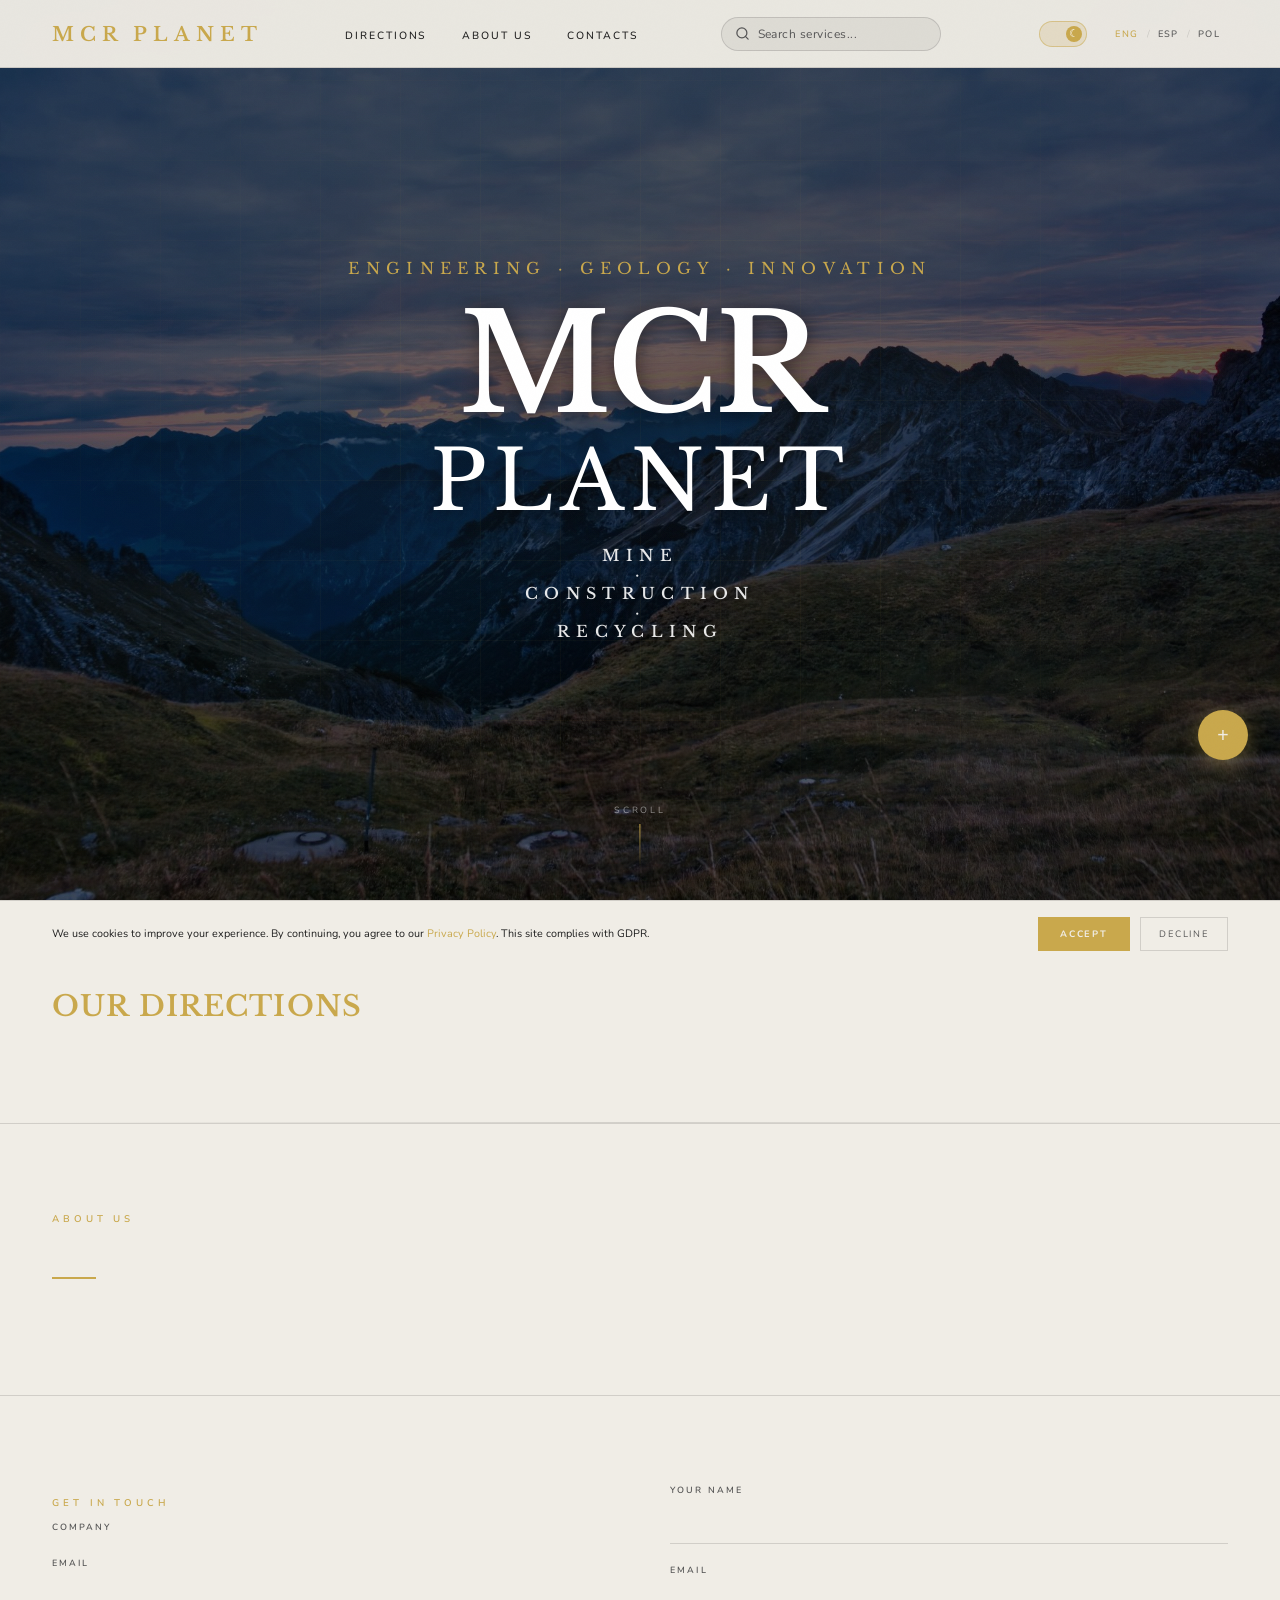
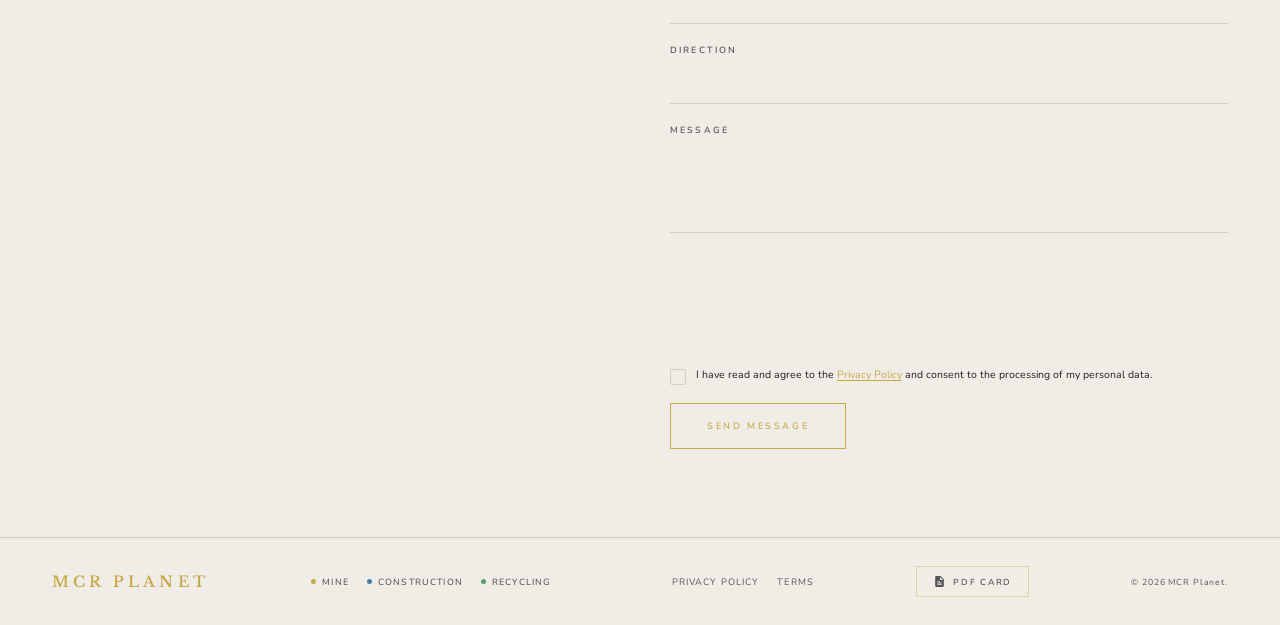
==== commit 5fb0fcd5: "Add files via upload" ====
--- a/index.html
+++ b/index.html
@@ -8,7 +8,63 @@
 <meta name="viewport" content="width=device-width, initial-scale=1.0, viewport-fit=cover">
 <meta name="apple-mobile-web-app-capable" content="yes">
 <meta name="apple-mobile-web-app-status-bar-style" content="black-translucent">
+<meta name="theme-color" content="#c9a84c">
+<meta name="description" content="MCR Planet — industrial equipment for mining, construction and recycling. Engineering · Geology · Innovation.">
 <title>MCR Planet</title>
+<!-- FAVICONS: золотое лого MCR -->
+<link rel="icon" type="image/svg+xml" href="favicon.svg">
+<link rel="icon" type="image/png" sizes="32x32" href="favicon-32.png">
+<link rel="apple-touch-icon" sizes="180x180" href="apple-touch-icon.png">
+<!-- PWA manifest -->
+<link rel="manifest" href="manifest.json">
+<!-- EARLY BOOT: scroll-fix + language/theme detect до первого рендера -->
+<script>
+  try { if ('scrollRestoration' in history) history.scrollRestoration = 'manual'; } catch(e){}
+  window.scrollTo(0, 0);
+  document.documentElement.scrollTop = 0;
+
+  // === Language detection ===
+  // Приоритет: 1) сохранённый выбор, 2) Accept-Language браузера, 3) EN
+  (function(){
+    try {
+      var saved = localStorage.getItem('mcr_lang');
+      if (saved && ['en','es','pl'].indexOf(saved) >= 0) {
+        window.__mcrLang = saved;
+        return;
+      }
+      var browserLangs = (navigator.languages || [navigator.language || 'en']).map(function(l){
+        return (l || '').toLowerCase().slice(0, 2);
+      });
+      // Маппинг: европейские испанские диалекты → es, польский → pl, всё остальное → en
+      for (var i = 0; i < browserLangs.length; i++) {
+        var l = browserLangs[i];
+        if (l === 'es') { window.__mcrLang = 'es'; return; }
+        if (l === 'pl') { window.__mcrLang = 'pl'; return; }
+        if (l === 'en') { window.__mcrLang = 'en'; return; }
+      }
+      window.__mcrLang = 'en';
+    } catch(e){ window.__mcrLang = 'en'; }
+  })();
+
+  // === Theme detection ===
+  // Приоритет: 1) сохранённый выбор, 2) prefers-color-scheme системы, 3) dark
+  (function(){
+    try {
+      var savedTheme = localStorage.getItem('mcr_theme');
+      if (savedTheme === '1' || savedTheme === 'light') {
+        document.documentElement.className = 'light';
+        return;
+      }
+      if (savedTheme === '0' || savedTheme === 'dark') {
+        return; // тёмная — по умолчанию
+      }
+      // Нет сохранённого — смотрим систему
+      if (window.matchMedia && window.matchMedia('(prefers-color-scheme: light)').matches) {
+        document.documentElement.className = 'light';
+      }
+    } catch(e){}
+  })();
+</script>
 <!-- Шрифты загружаются асинхронно — не блокируют рендер на iOS -->
 <link rel="preconnect" href="https://fonts.googleapis.com">
 <link rel="preconnect" href="https://fonts.gstatic.com" crossorigin>
@@ -215,6 +271,7 @@
 <script src="assets/js/03-search.js" defer></script>
 <script src="assets/js/catalog-data.js" defer></script>
 <script src="assets/js/04-catalog.js" defer></script>
+<script src="assets/js/05-global-search.js" defer></script>
 
 <!-- ПОИСК оверлей -->
 <div id="search-overlay">
@@ -279,7 +336,14 @@
  <div class="cat-nav-bar">
     <!-- Лого — закрывает каталог и возвращает наверх -->
     <button class="nav-logo" id="cat-logo-btn" onclick="hideCatalog(); setTimeout(function(){ window.scrollTo(0,0); }, 50);">MCR Planet</button>
-    <!-- Десктоп: тема + язык + Back -->
+    <!-- Поиск по каталогу (десктоп) -->
+    <div id="cat-nav-search-wrap">
+      <svg id="cat-nav-search-icon" viewBox="0 0 24 24" fill="none" stroke="currentColor" stroke-width="2" stroke-linecap="round"><circle cx="11" cy="11" r="8"/><line x1="21" y1="21" x2="16.65" y2="16.65"/></svg>
+      <input id="cat-nav-search-input" type="text" placeholder="Search equipment..." autocomplete="off" spellcheck="false">
+      <button id="cat-nav-search-clear" type="button" style="display:none">&#215;</button>
+      <div id="cat-nav-search-results"></div>
+    </div>
+    <!-- Десктоп: тема + язык -->
     <div class="cat-nav-right">
       <label class="theme-switch" title="Toggle theme" id="cat-theme-label">
         <input type="checkbox" id="cat-theme-cb" style="position:absolute;opacity:0;width:0;height:0;pointer-events:none;">
@@ -292,10 +356,6 @@
         <span class="lang-sep">/</span>
         <button class="lang-btn" id="cat-btn-pl">POL</button>
       </div>
-      <button class="cat-back-btn-nav" onclick="hideCatalog()">
-        <svg width="14" height="14" viewBox="0 0 24 24" fill="none" stroke="currentColor" stroke-width="2" stroke-linecap="round"><path d="M19 12H5"/><polyline points="12 19 5 12 12 5"/></svg>
-        Back
-      </button>
     </div>
     <!-- Мобильный: лупа + бургер сгруппированы -->
     <div class="cat-nav-mobile-actions">
@@ -315,23 +375,29 @@
   <div id="cat-mob-search-results"></div>
   <!-- Мобильное меню каталога — идентично mobileNav главной -->
   <div class="mobile-nav" id="catMobileNav">
-  <div class="mobile-lang">
-    <button id="cat-mbtn-en">ENG</button>
-    <button id="cat-mbtn-es">ESP</button>
-    <button id="cat-mbtn-pl">POL</button>
-  </div>
-  <div class="mobile-theme">
-    <span class="mobile-theme-label" id="catMobileThemeLabel">Dark Mode</span>
-    <label class="theme-switch">
-      <input type="checkbox" id="catMobileThemeCheckbox">
-      <div class="theme-track"><div class="theme-thumb" id="catMobileThemeThumb">&#9790;</div></div>
-    </label>
-  </div>
-  <button id="cat-mob-back" onclick="hideCatalog();catCloseMenu();" style="margin-top:12px;background:none;border:1px solid var(--border);color:var(--text-2);font-family:'Nunito',sans-serif;font-size:.65rem;letter-spacing:.2em;text-transform:uppercase;padding:14px 28px;cursor:pointer;display:-webkit-inline-box;display:-webkit-inline-flex;display:inline-flex;-webkit-box-align:center;align-items:center;gap:8px;">
-    <svg width="13" height="13" viewBox="0 0 24 24" fill="none" stroke="currentColor" stroke-width="2" stroke-linecap="round"><path d="M19 12H5"/><polyline points="12 19 5 12 12 5"/></svg>
-    Back to MCR Planet
-  </button>
-</div>
+    <div class="cat-mob-header">
+      <span class="nav-logo">MCR Planet</span>
+      <button class="cat-mob-close" id="cat-mob-close" aria-label="Close" onclick="catCloseMenu()">&times;</button>
+    </div>
+    <div class="cat-mob-body">
+      <div class="mobile-lang">
+        <button id="cat-mbtn-en">ENG</button>
+        <button id="cat-mbtn-es">ESP</button>
+        <button id="cat-mbtn-pl">POL</button>
+      </div>
+      <div class="mobile-theme">
+        <span class="mobile-theme-label" id="catMobileThemeLabel" data-i18n="ui.darkMode">Dark Mode</span>
+        <label class="theme-switch">
+          <input type="checkbox" id="catMobileThemeCheckbox">
+          <div class="theme-track"><div class="theme-thumb" id="catMobileThemeThumb">&#9790;</div></div>
+        </label>
+      </div>
+      <button id="cat-mob-back" onclick="hideCatalog();catCloseMenu();">
+        <svg width="13" height="13" viewBox="0 0 24 24" fill="none" stroke="currentColor" stroke-width="2" stroke-linecap="round"><path d="M19 12H5"/><polyline points="12 19 5 12 12 5"/></svg>
+        <span data-i18n="ui.backToMcr">Back to MCR Planet</span>
+      </button>
+    </div>
+  </div>
   <!-- Мобильное меню каталога -->
   
   
@@ -361,7 +427,7 @@
 
 
 </div>
-<button id="cat-back-btn" onclick="hideCatalog()">← Back</button>
+<button id="cat-back-btn" onclick="hideCatalog()" data-i18n="ui.backShort">← Back</button>
 <!-- КАТАЛОГ — МОДАЛЬНОЕ ОКНО КАРТОЧКИ -->
 <div id="cat-modal-overlay">
   <div id="cat-modal-box">
@@ -382,5 +448,20 @@
 </div>
 
 
+<!-- Fuse.js для глобального поиска (фазивый поиск по всем CONTENT) -->
+<script src="https://cdn.jsdelivr.net/npm/fuse.js@7.0.0/dist/fuse.min.js" defer></script>
+
+<!-- Service Worker registration для PWA -->
+<script>
+  if ('serviceWorker' in navigator) {
+    window.addEventListener('load', function(){
+      navigator.serviceWorker.register('/sw.js').then(
+        function(reg){ console.log('SW registered:', reg.scope); },
+        function(err){ console.log('SW registration failed:', err); }
+      );
+    });
+  }
+</script>
+
 </body>
-</html>+</html>
--- a/assets/css/base.css
+++ b/assets/css/base.css
@@ -13,7 +13,9 @@
   --border:rgba(0,0,0,0.13); --border-h:rgba(201,168,76,0.6); --card-h:rgba(0,0,0,0.03);
 }
 *{margin:0;padding:0;box-sizing:border-box;-webkit-tap-highlight-color:transparent;}
-html{font-size:16px;}
+/* FLUID TYPOGRAPHY — одинаковое масштабирование на всех страницах сайта */
+html{font-size:clamp(15px, 1.05vw, 22px);}
+@media(max-width:768px){html{font-size:clamp(15px, 4vw, 17px);}}
 body{background:var(--bg);color:var(--text);font-family:'Nunito',sans-serif;font-weight:400;overflow-x:hidden;-webkit-font-smoothing:antialiased;-webkit-transition:background 0.3s,color 0.3s;transition:background 0.3s,color 0.3s;}
 
 /* LOADING — используем display:none сразу после fade, не зависим от CSS переменных */
@@ -47,7 +49,12 @@
   background:var(--bg-nav);
   -webkit-backdrop-filter:blur(18px);backdrop-filter:blur(18px);
   border-bottom:1px solid var(--border);
+  max-width:100%;
+  box-sizing:border-box;
 }
+/* На средних экранах сохраняем адекватные отступы, чтобы лого и языки не лепились к краю */
+@media(max-width:1200px){ nav{padding:0 36px;} }
+@media(max-width:900px){  nav{padding:0 28px;} }
 .nav-logo{font-family:'Libre Baskerville',serif;font-size:1.3rem;font-weight:600;letter-spacing:.3em;color:var(--gold) !important;text-transform:uppercase;text-decoration:none;cursor:pointer;background:none;border:none;padding:0;}
 .nav-center{display:-webkit-box;display:-webkit-flex;display:flex;list-style:none;}
 .nav-center li{margin-right:36px;}
--- a/assets/css/layout.css
+++ b/assets/css/layout.css
@@ -180,11 +180,46 @@
 #spbar{position:fixed;top:0;left:0;z-index:9999;height:2px;width:0%;background:linear-gradient(to right,var(--gold),rgba(201,168,76,.5));pointer-events:none;}
 
 /* ── SIDE NAV ── */
-#side-nav{position:fixed;right:22px;top:50%;-webkit-transform:translateY(-50%);transform:translateY(-50%);z-index:150;display:-webkit-box;display:-webkit-flex;display:flex;-webkit-flex-direction:column;flex-direction:column;opacity:0;-webkit-transition:opacity .3s;transition:opacity .3s;pointer-events:none;}
+#side-nav{position:fixed;right:26px;top:50%;-webkit-transform:translateY(-50%);transform:translateY(-50%);z-index:150;display:-webkit-box;display:-webkit-flex;display:flex;-webkit-flex-direction:column;flex-direction:column;opacity:0;-webkit-transition:opacity .3s;transition:opacity .3s;pointer-events:none;}
 #side-nav.vis{opacity:1;pointer-events:all;}
-.sd{width:7px;height:7px;border-radius:50%;background:rgba(201,168,76,.2);border:1px solid rgba(201,168,76,.35);cursor:pointer;margin-bottom:10px;-webkit-transition:all .25s;transition:all .25s;position:relative;}
-.sd:hover,.sd.act{background:var(--gold);border-color:var(--gold);-webkit-transform:scale(1.4);transform:scale(1.4);}
-.sd-lbl{position:absolute;right:14px;top:50%;-webkit-transform:translateY(-50%);transform:translateY(-50%);font-size:.55rem;letter-spacing:.14em;text-transform:uppercase;color:var(--gold);white-space:nowrap;background:var(--bg-nav);padding:3px 8px;border:1px solid var(--border);opacity:0;pointer-events:none;-webkit-transition:opacity .2s;transition:opacity .2s;font-family:'Nunito',sans-serif;}
+/* Точки: 14px вместо 7 — заметнее, с золотым свечением и бордером */
+.sd{
+  width:14px;height:14px;border-radius:50%;
+  background:rgba(201,168,76,.35);
+  border:2px solid rgba(201,168,76,.55);
+  cursor:pointer;margin-bottom:16px;
+  -webkit-transition:all .28s cubic-bezier(.34,1.56,.64,1);
+  transition:all .28s cubic-bezier(.34,1.56,.64,1);
+  position:relative;
+  box-shadow:0 0 0 0 rgba(201,168,76,.4);
+}
+.sd::after{
+  content:'';position:absolute;inset:-6px;border-radius:50%;
+  border:1px solid rgba(201,168,76,0);
+  -webkit-transition:border-color .25s;transition:border-color .25s;
+  pointer-events:none;
+}
+.sd:hover,.sd.act{
+  background:var(--gold);
+  border-color:var(--gold);
+  -webkit-transform:scale(1.25);transform:scale(1.25);
+  box-shadow:0 0 16px rgba(201,168,76,.55);
+}
+.sd:hover::after{border-color:rgba(201,168,76,.35);}
+.sd-lbl{
+  position:absolute;right:26px;top:50%;
+  -webkit-transform:translateY(-50%);transform:translateY(-50%);
+  font-size:.6rem;letter-spacing:.16em;text-transform:uppercase;
+  color:var(--gold);white-space:nowrap;
+  background:var(--bg-nav);
+  padding:5px 10px;
+  border:1px solid var(--border);
+  border-left:2px solid var(--gold);
+  opacity:0;pointer-events:none;
+  -webkit-transition:opacity .2s,-webkit-transform .2s;
+  transition:opacity .2s,transform .2s;
+  font-family:'Nunito',sans-serif;font-weight:600;
+}
 .sd:hover .sd-lbl{opacity:1;}
 @media(max-width:768px){#side-nav{display:none;}}
 
--- a/assets/css/catalog.css
+++ b/assets/css/catalog.css
@@ -16,11 +16,11 @@
 /* Кнопка назад — фиксированная слева */
 #cat-back-btn {
   position:fixed;left:0;top:50%;z-index:1001;
-  background:var(--gold);color:#0a0a0a;
+  background:#c9a84c;color:#0a0a0a;
   font-family:'Nunito',sans-serif;
-  font-size:.72rem;letter-spacing:.2em;text-transform:uppercase;font-weight:700;
-  padding:18px 14px;
-  cursor:pointer;border:none;
+  font-size:.78rem;letter-spacing:.22em;text-transform:uppercase;font-weight:700;
+  padding:24px 14px;
+  cursor:pointer;border:none;outline:none;
   writing-mode:vertical-lr;
   -webkit-transform:translateY(-50%) rotate(180deg);
   transform:translateY(-50%) rotate(180deg);
@@ -28,13 +28,15 @@
   -webkit-transition:padding .2s,background .2s;transition:padding .2s,background .2s;
   box-shadow:3px 0 24px rgba(201,168,76,.4);
   border-radius:0 4px 4px 0;
-}
-#cat-back-btn:hover{background:#b8943e;padding:22px 14px;}
+  white-space:nowrap;
+  text-decoration:none;
+}
+#cat-back-btn:hover{background:#b8943e;padding:28px 14px;}
 #catalog-overlay.open ~ #cat-back-btn,
 body.catalog-open #cat-back-btn{display:block;}
 @media(max-width:768px){
-  #cat-back-btn{display:none !important;}
-  body.catalog-open #cat-back-btn{display:none !important;}
+  #cat-back-btn{font-size:.7rem;padding:20px 11px;letter-spacing:.2em;}
+  #cat-back-btn:hover{padding:22px 11px;}
 }
 
 
@@ -200,10 +202,6 @@
 }
 
 
-
-}
-
-
 /* ══ КАТАЛОГ НАВБАР ══ */
 .cat-nav-bar {
   position:sticky;top:0;z-index:10;
@@ -215,7 +213,11 @@
   -webkit-box-align:center;-webkit-align-items:center;align-items:center;
   -webkit-box-pack:justify;-webkit-justify-content:space-between;justify-content:space-between;
   padding:0 52px;
-}
+  box-sizing:border-box;
+}
+/* Адекватные отступы на узких экранах — лого и языки не лепятся к краю */
+@media(max-width:1200px){ .cat-nav-bar{padding:0 36px;} }
+@media(max-width:900px){  .cat-nav-bar{padding:0 28px;} }
 .cat-nav-right {
   display:-webkit-box;display:-webkit-flex;display:flex;
   -webkit-box-align:center;-webkit-align-items:center;align-items:center;
@@ -249,10 +251,14 @@
   -webkit-box-pack:justify !important;-webkit-justify-content:space-between !important;justify-content:space-between !important;
   -webkit-flex-wrap:nowrap;flex-wrap:nowrap;
   height:var(--nav-h);
-}
+  padding:0 52px !important;
+  box-sizing:border-box !important;
+}
+@media(max-width:1200px){ .cat-nav-bar{padding:0 36px !important;} }
+@media(max-width:900px){  .cat-nav-bar{padding:0 28px !important;} }
 .cat-nav-bar > * { flex-shrink:0; }
-.cat-nav-bar .nav-logo { flex-shrink:0; margin-right:auto; }
-.cat-nav-right { flex-shrink:0; margin-left:auto; }
+.cat-nav-bar .nav-logo { flex-shrink:0; }
+.cat-nav-right { flex-shrink:0; }
 
 #cat-mob-search-btn{
   display:none;background:none;border:none;color:var(--text-2);cursor:pointer;
@@ -292,9 +298,7 @@
 .cat-srch-name{font-size:.78rem;color:var(--text);font-family:'Nunito',sans-serif;}
 .cat-srch-empty{padding:24px;text-align:center;color:var(--text-3);font-size:.75rem;font-family:'Nunito',sans-serif;}
 
-/* FLUID TYPOGRAPHY */
-html{font-size:clamp(15px, 1.05vw, 22px);}
-@media(max-width:768px){html{font-size:clamp(15px, 4vw, 17px);}}
+/* FLUID TYPOGRAPHY — определена в base.css чтобы работать на всех страницах */
 
 /* CONSENT CHECKBOX */
 .f-consent{display:flex;align-items:flex-start;gap:10px;margin:14px 0 18px;font-family:'Nunito',sans-serif;font-size:.7rem;line-height:1.55;color:var(--text-2);cursor:pointer;user-select:none;}
@@ -418,22 +422,16 @@
 }
 a.cat-card:hover .cat-card-link{gap:10px;}
 
-/* ═══════ FIX: solid nav over catalog overlay (no translucency) ═══════ */
-body.catalog-open nav{
-  background:#0a0a0a !important;
-  -webkit-backdrop-filter:none !important;
-  backdrop-filter:none !important;
-  border-bottom:1px solid var(--border) !important;
-}
-html.light body.catalog-open nav{
-  background:#f0ede6 !important;
-}
-
-/* ═══════ Partner (gema) link on catalog cards ═══════ */
+/* ═══════ FIX: mobile menu inside catalog overlay — z-index so it's not covered ═══════ */
+#catalog-overlay #catMobileNav{
+  z-index:1100 !important;
+}
+
+/* ═══════ Gema attribution on catalog cards ═══════ */
 .cat-card-partner{
-  margin-top:10px;padding-top:10px;
+  margin-top:12px;padding-top:10px;
   border-top:1px solid rgba(201,168,76,0.18);
-  font-family:'Nunito',sans-serif;font-size:.62rem;letter-spacing:.08em;
+  font-family:'Nunito',sans-serif;font-size:.6rem;letter-spacing:.08em;
   text-transform:uppercase;color:var(--text-3);
 }
 .cat-card-partner a{
@@ -442,49 +440,21 @@
 }
 .cat-card-partner a:hover{border-bottom-color:var(--gold);}
 
-/* ═══════ Side back tab stays visible ═══════ */
-
-/* ═══════ FIX: catalog navbar fully opaque (no content bleeding through) ═══════ */
+/* ═══════ FIX: fully opaque catalog navbar (no content bleeding through) ═══════ */
 #catalog-overlay .cat-nav-bar{
   background:#0a0a0a !important;
   -webkit-backdrop-filter:none !important;
-  backdrop-filter:none !important;
+          backdrop-filter:none !important;
 }
 html.light #catalog-overlay .cat-nav-bar{
   background:#f0ede6 !important;
 }
 
-/* ═══════ FIX: mobile menu inside catalog overlay — z-index & full-screen ═══════ */
-#catalog-overlay #catMobileNav{
-  z-index:1100 !important;       /* higher than cat-nav-bar (10) and overlay content */
-  background:#0a0a0a !important;
-  -webkit-backdrop-filter:none !important;
-  backdrop-filter:none !important;
-  top:var(--nav-h) !important;
-  left:0 !important;right:0 !important;bottom:0 !important;
-  overflow-y:auto !important;
-  -webkit-overflow-scrolling:touch;
-  padding:40px 20px !important;
-}
-html.light #catalog-overlay #catMobileNav{
-  background:#f0ede6 !important;
-}
-/* Kill overflow on body when catalog mobile menu is open — prevent scroll-freeze */
-body.cat-mobile-menu-open #catalog-overlay{overflow:hidden !important;}
-
-/* ═══════ Catalog navbar layout — logo | search | theme/lang ═══════ */
-#catalog-overlay .cat-nav-bar{
-  display:flex;align-items:center;
-  gap:28px;
-  padding:0 44px;
-}
-#catalog-overlay .cat-nav-bar .nav-logo{
-  flex-shrink:0;
-}
+/* ═══════ Catalog desktop search input ═══════ */
 #cat-nav-search-wrap{
   flex:1 1 auto;
-  max-width:520px;
-  margin:0 auto;
+  max-width:460px;
+  margin:0 24px;
   position:relative;
   display:flex;align-items:center;
   background:rgba(255,255,255,0.06);
@@ -508,7 +478,7 @@
   flex:1;background:none;border:none;outline:none;
   color:var(--text);font-family:'Nunito',sans-serif;
   font-size:.78rem;letter-spacing:.04em;
-  padding:0;
+  padding:0;min-width:0;
 }
 #cat-nav-search-input::placeholder{color:var(--text-3);}
 #cat-nav-search-clear{
@@ -517,32 +487,19 @@
   padding:0 0 0 8px;flex-shrink:0;
 }
 #cat-nav-search-clear:hover{color:var(--gold);}
-#catalog-overlay .cat-nav-right{
-  flex-shrink:0;
-  display:flex;align-items:center;gap:20px;
-}
-@media(max-width:900px){
-  #cat-nav-search-wrap{display:none;}
-}
-
-/* ═══════ Mobile: slight right shift of theme switch on equipment page ═══════ */
-@media(max-width:760px){
-  body[data-page="equipment"] nav .theme-switch{margin-right:6px;}
-  body[data-page="equipment"] nav .nav-right{gap:14px;}
-}
-
-/* ═══════ Desktop catalog search results dropdown ═══════ */
-.cat-srch-results-panel{
+#cat-nav-search-results{
   position:absolute;top:calc(100% + 6px);left:0;right:0;
-  background:#0a0a0a;border:1px solid var(--border);border-top:2px solid var(--gold);
+  background:#0a0a0a;
+  border:1px solid var(--border);border-top:2px solid var(--gold);
   max-height:min(60vh,480px);overflow-y:auto;
   display:none;
   z-index:1200;
   box-shadow:0 12px 32px rgba(0,0,0,.4);
-}
-html.light .cat-srch-results-panel{background:#f0ede6;}
-.cat-srch-results-panel.open{display:block;}
-.cat-srch-results-panel .cat-srch-item{
+  text-align:left;
+}
+html.light #cat-nav-search-results{background:#f0ede6;}
+#cat-nav-search-results.open{display:block;}
+#cat-nav-search-results .cat-srch-item{
   display:flex;align-items:center;gap:14px;
   padding:12px 16px;
   border-bottom:1px solid rgba(255,255,255,0.04);
@@ -550,13 +507,108 @@
   font-family:'Nunito',sans-serif;font-size:.82rem;
   transition:background .15s;
 }
-.cat-srch-results-panel .cat-srch-item:hover{background:rgba(201,168,76,0.08);}
-.cat-srch-results-panel .cat-srch-tag{
+#cat-nav-search-results .cat-srch-item:hover{background:rgba(201,168,76,0.08);}
+#cat-nav-search-results .cat-srch-tag{
   font-size:.58rem;letter-spacing:.18em;text-transform:uppercase;
-  color:var(--gold);flex-shrink:0;min-width:70px;
-}
-.cat-srch-results-panel .cat-srch-name{color:var(--text);flex:1;}
-.cat-srch-results-panel .cat-srch-empty{
+  color:var(--gold);flex-shrink:0;min-width:74px;
+}
+#cat-nav-search-results .cat-srch-empty{
   padding:22px 18px;text-align:center;color:var(--text-3);
   font-family:'Nunito',sans-serif;font-size:.78rem;letter-spacing:.05em;
 }
+@media(max-width:900px){
+  #cat-nav-search-wrap{display:none;}
+}
+
+/* ═══════ FIX: catalog mobile menu — fully opaque, full-screen, high z-index ═══════ */
+#catMobileNav{
+  z-index:2000 !important;
+  background:#0a0a0a !important;
+  -webkit-backdrop-filter:none !important;
+  backdrop-filter:none !important;
+  top:0 !important;
+  left:0 !important;
+  right:0 !important;
+  bottom:0 !important;
+  padding-top:80px !important;
+}
+html.light #catMobileNav{
+  background:#f0ede6 !important;
+}
+
+/* ═══════ Catalog mobile menu — header with logo + close button ═══════ */
+#catMobileNav .cat-mob-header{
+  position:absolute;top:0;left:0;right:0;
+  height:var(--nav-h);
+  display:flex;align-items:center;justify-content:space-between;
+  padding:0 26px;
+  border-bottom:1px solid var(--border);
+  background:inherit;
+  z-index:2;
+}
+#catMobileNav .cat-mob-header .nav-logo{
+  font-family:'Libre Baskerville',serif;
+  font-size:1.3rem;font-weight:600;letter-spacing:.3em;
+  color:var(--gold);text-transform:uppercase;
+}
+#catMobileNav .cat-mob-close{
+  background:none;border:none;
+  color:var(--text);font-size:2rem;line-height:1;
+  width:44px;height:44px;
+  cursor:pointer;padding:0;
+  display:flex;align-items:center;justify-content:center;
+  transition:color .2s;
+}
+#catMobileNav .cat-mob-close:hover{color:var(--gold);}
+#catMobileNav .cat-mob-body{
+  flex:1;
+  display:flex;flex-direction:column;align-items:center;justify-content:center;
+  gap:32px;
+  padding:80px 20px 40px;
+  width:100%;
+}
+
+/* Consistent sizing for all mobile menu items */
+#catMobileNav .mobile-lang{
+  display:flex;gap:14px;
+}
+#catMobileNav .mobile-lang button{
+  font-family:'Nunito',sans-serif;
+  font-size:.75rem;letter-spacing:.2em;text-transform:uppercase;font-weight:600;
+  padding:12px 22px;
+  background:none;
+  border:1px solid var(--border);
+  color:var(--text-2);
+  cursor:pointer;
+  border-radius:2px;
+  transition:all .2s;
+}
+#catMobileNav .mobile-lang button:hover,
+#catMobileNav .mobile-lang button.active{
+  color:var(--gold);
+  border-color:var(--gold);
+}
+#catMobileNav .mobile-theme{
+  display:flex;align-items:center;gap:16px;
+}
+#catMobileNav .mobile-theme-label{
+  font-family:'Nunito',sans-serif;
+  font-size:.72rem;letter-spacing:.2em;text-transform:uppercase;font-weight:600;
+  color:var(--text-3);
+}
+#catMobileNav #cat-mob-back{
+  background:none;
+  border:1px solid var(--border);
+  color:var(--text-2);
+  font-family:'Nunito',sans-serif;
+  font-size:.72rem;letter-spacing:.2em;text-transform:uppercase;font-weight:600;
+  padding:14px 28px;
+  cursor:pointer;
+  display:inline-flex;align-items:center;gap:10px;
+  border-radius:2px;
+  transition:all .2s;
+}
+#catMobileNav #cat-mob-back:hover{
+  color:var(--gold);
+  border-color:var(--gold);
+}
